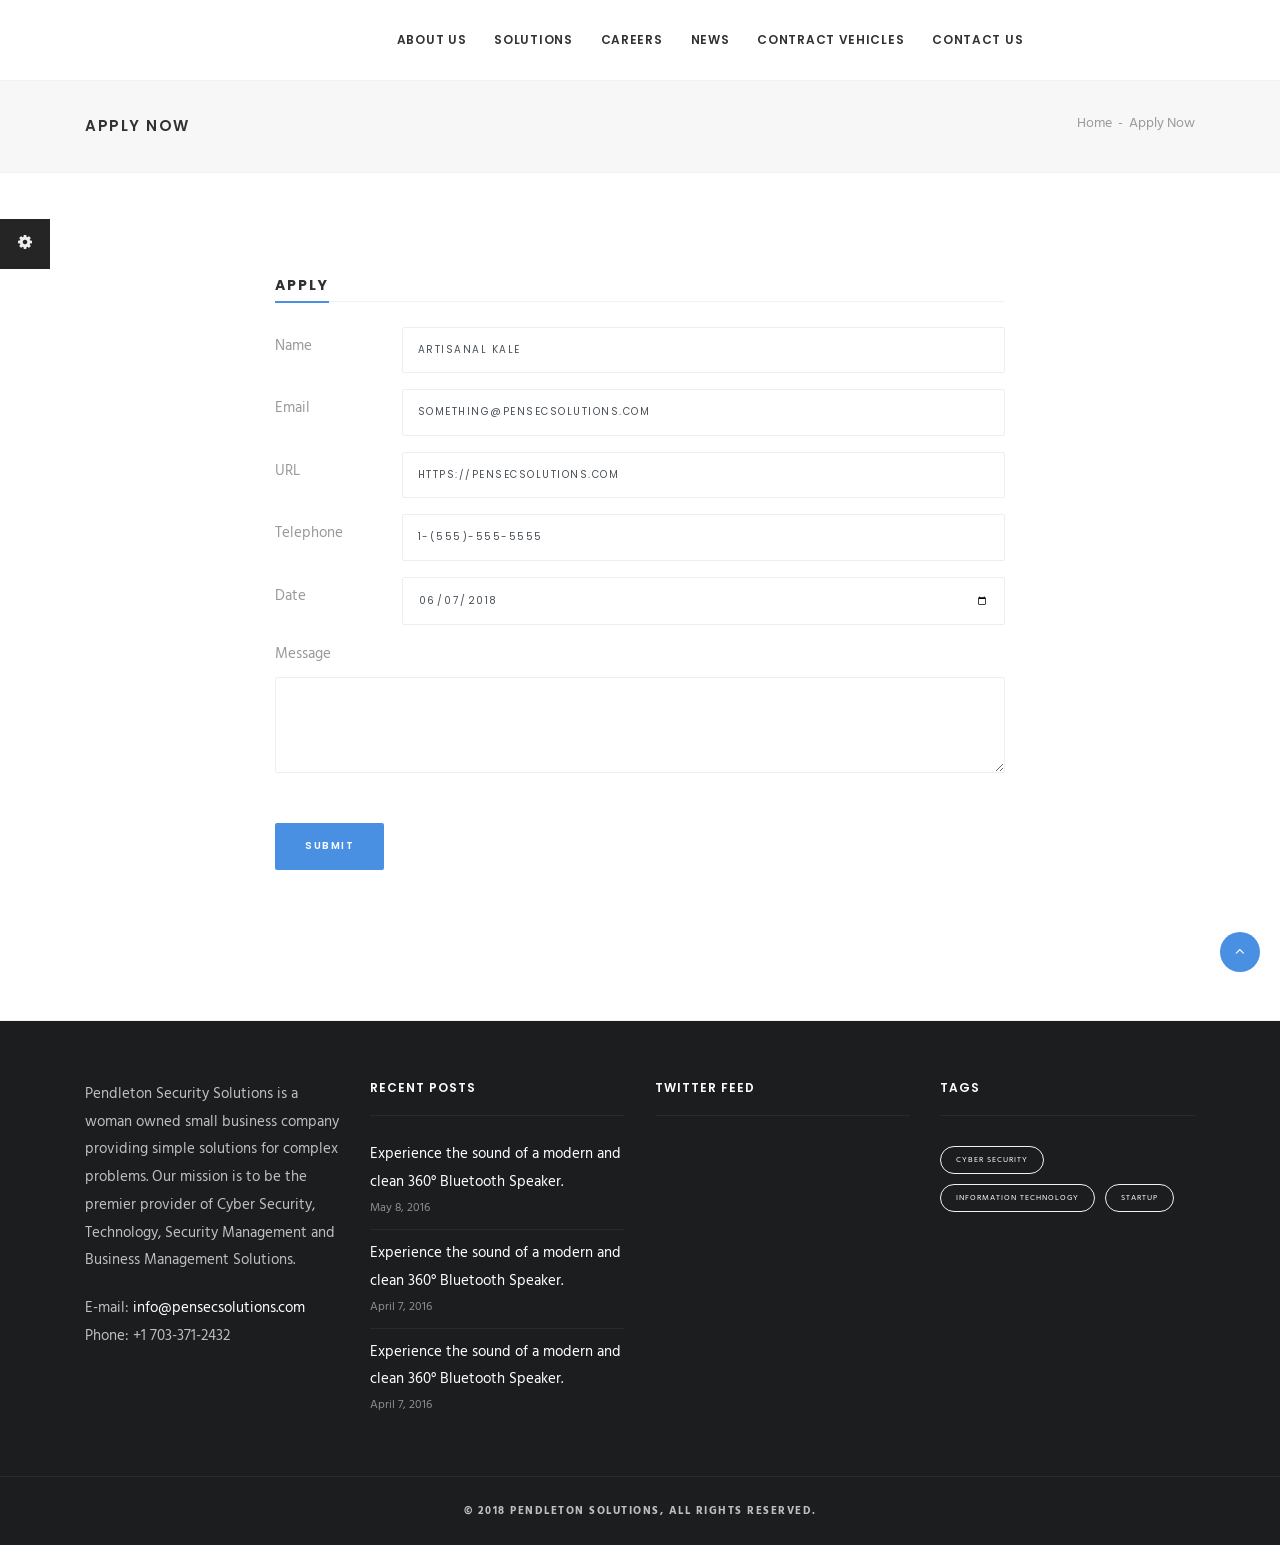
==== 00applyForm.html @ 0ddd44df "finale" ====
<!DOCTYPE html>
<html lang="en">
	<head>
		<meta charset="UTF-8">
		<meta name="viewport" content="width=device-width, initial-scale=1.0">
		<meta name="description" content="">
		<meta name="author" content="">
		<title>Application Form</title>
		<!-- Favicons-->
		<link rel="shortcut icon" href="assets/images/favicon.png">
		<link rel="apple-touch-icon" href="assets/images/apple-touch-icon.png">
		<link rel="apple-touch-icon" sizes="72x72" href="assets/images/apple-touch-icon-72x72.png">
		<link rel="apple-touch-icon" sizes="114x114" href="assets/images/apple-touch-icon-114x114.png">
		<!-- Web Fonts-->
		<link href="https://fonts.googleapis.com/css?family=Hind:400,700%7cLora:400i%7cPoppins:500,600,700" rel="stylesheet">
		<!-- Bootstrap core CSS-->
		<link href="assets/bootstrap/css/bootstrap.min.css" rel="stylesheet">
		<!-- Plugins and Icon Fonts-->
		<link href="assets/css/plugins.min.css" rel="stylesheet">
		<!-- Template core CSS-->
		<link href="assets/css/template.min.css" rel="stylesheet">
	</head>
	<body>

		<!-- Layout-->
		<div class="layout">

			<!-- Header-->
			<header class="header header-center undefined">
				<div class="container-fluid">
					<!-- Logos-->
					<div class="inner-header"><a class="inner-brand" href="00about.html"><img class="brand-dark" src="assets/images/main-logo.png" width="77px" alt=""><img class="brand-light" src="" width="77px" alt="">
							<!-- Or simple text-->
							<!-- Core--></a></div>
					<!-- Navigation-->
					<div class="inner-navigation collapse">
						<div class="inner-navigation-inline">
							<div class="inner-nav">
									<ul>
											<!-- About Us-->
											<li class="menu-item-has-children menu-item-has-mega-menu"><a href="00about.html">About Us</a>
				
											</li>
											<!-- About Us end-->
											<!-- Solutions-->
											<li class="menu-item-has-children"><a href="00solutions.html">Solutions</a>
												<ul class="sub-menu">
													<li ><a href="00cyberSecurity.html">Cyber Security</a>
													</li>
													<li ><a href="#">Security Management</a>
													</li>
													<li><a href="#">Information Technology</a>
													</li>
													<li><a href="#">Management Consulting</a>
													</li>
												</ul>
											</li>
											<!-- Solutions end-->
											<!-- Careers-->
											<li class="menu-item-has-children"><a href="00careers.html">Careers</a>
											</li>
											<!-- Careers end-->
											<!-- News-->
											<li class="menu-item-has-children"><a href="00news.html">News</a>
											</li>
											<!-- News end-->
											<!-- Contract Vehicles-->
											<li class="menu-item-has-children"><a href="00contractVehicles.html">Contract Vehicles</a>
											</li>
											<!-- Contract Vehicles end-->
											<!-- Contact Us-->
											<li><a href="00contact-1.html">Contact Us</a></li>
										</ul>
							</div>
						</div>
					</div>
					<!-- Mobile menu-->
					<div class="nav-toggle"><a href="#" data-toggle="collapse" data-target=".inner-navigation"><span class="icon-bar"></span><span class="icon-bar"></span><span class="icon-bar"></span></a></div>
				</div>
			</header>
			<!-- Header end-->

			<!-- Wrapper-->
			<div class="wrapper">

				<!-- Page Header-->
				<section class="module-page-title">
					<div class="container">
						<div class="row-page-title">
							<div class="page-title-captions">
								<h1 class="h5">Apply Now</h1>
							</div>
							<div class="page-title-secondary">
								<ol class="breadcrumb">
									<li class="breadcrumb-item"><a href="#">Home</a></li>
									<li class="breadcrumb-item active">Apply Now</li>
								</ol>
							</div>
						</div>
					</div>
				</section>
				<!-- Page Header end-->

				<!-- Forms-->
				<section class="module module-divider-bottom">
					<div class="container">
						<div class="row m-b-50">
							<div class="col-md-8 m-auto">
								<div class="special-heading">
									<h4>Apply</h4>
								</div>
								<div class="form-group row">
									<label class="col-2 col-form-label" for="example-text-input">Name</label>
									<div class="col-10">
										<input class="form-control" type="text" value="Artisanal kale">
									</div>
								</div>

								<div class="form-group row">
									<label class="col-2 col-form-label" for="example-email-input">Email</label>
									<div class="col-10">
										<input class="form-control" type="email" value="something@pensecsolutions.com">
									</div>
								</div>

								<div class="form-group row">
									<label class="col-2 col-form-label" for="example-url-input">URL</label>
									<div class="col-10">
										<input class="form-control" type="url" value="https://pensecsolutions.com">
									</div>
								</div>

								<div class="form-group row">
									<label class="col-2 col-form-label" for="example-tel-input">Telephone</label>
									<div class="col-10">
										<input class="form-control" type="tel" value="1-(555)-555-5555">
									</div>
								</div>

								<div class="form-group row">
									<label class="col-2 col-form-label" for="example-date-input">Date</label>
									<div class="col-10">
										<input class="form-control" type="date" value="2018-06-07">
									</div>
								</div

								<div class="form-group m-t-20">
									<label for="exampleTextarea">Message</label>
									<textarea class="form-control" id="exampleTextarea" rows="5"></textarea>
								</div>

							</div>
							<div class = "row m-b-50">
									<div class="col-md-8 m-auto">
								<button class="btn btn-round btn-brand" type="submit"  onclick="">Submit</button>
								</div>
							</div>
						</div>
					</div>
				</section>
				<!-- Forms end-->

				<!-- Footer-->
				<footer class="footer">
					<div class="container">
						<div class="row">
							<div class="col-md-6 col-lg-3">
								<!-- Text widget-->
								<aside class="widget widget_text">
									<div class="textwidget">
										<p>Pendleton Security Solutions is a woman owned small business company providing simple solutions for complex problems.  Our mission is to be the  premier provider of Cyber Security, Technology, Security Management and Business Management Solutions.</p>
										<p></p>E-mail: <a href="mailto:info@pensecsolutions.com">info@pensecsolutions.com</a> <br/>
										Phone: +1 703-371-2432 <br/>
									</div>
								</aside>
							</div>
							<div class="col-md-6 col-lg-3">
								<!-- Recent entries widget-->
								<aside class="widget widget_recent_entries">
									<div class="widget-title">
										<h5>Recent Posts</h5>
									</div>
									<ul>
										<li><a href="#">Experience the sound of a modern and clean 360° Bluetooth Speaker.</a> <span class="post-date">May 8, 2016</span></li>
										<li><a href="#">Experience the sound of a modern and clean 360° Bluetooth Speaker.</a> <span class="post-date">April 7, 2016</span></li>
										<li><a href="#">Experience the sound of a modern and clean 360° Bluetooth Speaker.</a> <span class="post-date">April 7, 2016</span></li>
									</ul>
								</aside>
							</div>
							<div class="col-md-6 col-lg-3">
								<!-- Twitter widget-->
								<aside class="widget twitter-feed-widget">
									<div class="widget-title">
										<h5>Twitter Feed</h5>
									</div>
									<div class="twitter-feed" data-twitter="345170787868762112" data-number="1"></div>
								</aside>
							</div>
							<div class="col-md-6 col-lg-3">
								<!-- Tags widget-->
								<aside class="widget widget_tag_cloud">
									<div class="widget-title">
										<h5>Tags</h5>
									</div>
									<div class="tagcloud"><a href="#">Cyber Security</a><a href="#">Information Technology</a><a href="#">Startup</a></div>
								</aside>
							</div>
						</div>
					</div>
					<div class="footer-copyright">
						<div class="container">
							<div class="row">
								<div class="col-md-12">
									<div class="text-center"><span class="copyright">© 2018 Pendleton Solutions, All Rights Reserved. </a></span></div>
								</div>
							</div>
						</div>
					</div>
				</footer>
				<!-- Footer end-->

				<a class="scroll-top" href="#top"><i class="fa fa-angle-up"></i></a>
			</div>
			<!-- Wrapper end-->

		</div>
		<!-- Layout end-->

		<!-- Off canvas-->
		<div class="off-canvas-sidebar">
			<div class="off-canvas-sidebar-wrapper">
				<div class="off-canvas-header"><a class="close-offcanvas" href="#"><span class="arrows arrows-arrows-remove"></span></a></div>
				<div class="off-canvas-content">
					<!-- Text widget-->
					<aside class="widget widget_text">
						<div class="textwidget">
							<p class="text-center"><img src="assets/images/logo-light.png" width="100" alt=""></p>
						</div>
					</aside>
					<!-- Text widget-->
					<aside class="widget widget_text">
						<div class="textwidget">
							<p class="text-center"><img src="assets/images/offcanvas.jpg" alt=""></p>
						</div>
					</aside>
					<!-- Navmenu widget-->
					<aside class="widget widget_nav_menu">
						<ul class="menu">
							<li class="menu-item menu-item-has-children"><a href="#">Home</a></li>
							<li class="menu-item"><a href="#">About Us</a></li>
							<li class="menu-item"><a href="#">Services</a></li>
							<li class="menu-item"><a href="#">Portfolio</a></li>
							<li class="menu-item"><a href="#">Blog</a></li>
							<li class="menu-item"><a href="#">Shortcodes</a></li>
						</ul>
					</aside>
					<ul class="social-icons">
						<li><a href="#"><i class="fa fa-facebook"></i></a></li>
						<li><a href="#"><i class="fa fa-twitter"></i></a></li>
						<li><a href="#"><i class="fa fa-google-plus"></i></a></li>
						<li><a href="#"><i class="fa fa-linkedin"></i></a></li>
						<li><a href="#"><i class="fa fa-vk"></i></a></li>
					</ul>
				</div>
			</div>
		</div>
		<!-- Off canvas end-->

		<!-- Scripts-->
		<script src="https://code.jquery.com/jquery-2.2.4.min.js"></script>
		<script src="https://cdnjs.cloudflare.com/ajax/libs/popper.js/1.11.0/umd/popper.min.js"></script>
		<script src="assets/bootstrap/js/bootstrap.min.js"></script>
		<script src="https://cdnjs.cloudflare.com/ajax/libs/Chart.js/2.6.0/Chart.min.js"></script>
		<script src="http://maps.googleapis.com/maps/api/js?key=AIzaSyA0rANX07hh6ASNKdBr4mZH0KZSqbHYc3Q"></script>
		<script src="assets/js/plugins.min.js"></script>
		<script src="assets/js/charts.js"></script>
		<script src="assets/js/custom.min.js"></script>

		<!-- Color Switcher (Remove these lines)-->
		<script src="assets/js/style-switcher.min.js"></script>
	</body>
</html>
---- assets/css/template.min.css ----
@charset "UTF-8";/*! -----------------------------------------------------------------
[Master Stylesheet]

Project:     Core
Version:     1.3.3

------------------------------------------------------------------
[General Styles]
*/.client,.scroll-top,.team-item{text-align:center}.extra-nav,.header .inner-brand,.inner-nav .mega-menu{white-space:nowrap}.btn.active.focus,.btn.active:focus,.btn.focus,.btn:active.focus,.btn:active:focus,.btn:focus,.search-button.active.focus,.search-button.active:focus,.search-button.focus,.search-button:active.focus,.search-button:active:focus,.search-button:focus{outline:0}.gallery:after,.widget_recent_works>ul:after{clear:both}.arrow-list,.filters,.inner-nav .sub-menu,.post-meta,.product-gallery,.social-icons,.social-list,.widget ol,.widget ul,ol,ul{list-style:none}*{-webkit-font-smoothing:antialiased}html{font-size:100%}body{background-color:#fff;font-family:Hind,Arial,serif;line-height:1.85;font-weight:400;font-size:15px;color:#999;-ms-overflow-style:scrollbar;overflow-x:hidden}img{max-width:100%;height:auto}iframe{border:0}.disable-hover{pointer-events:none}::-moz-selection{background:#4a90e2;color:#fff!important}::-webkit-selection{background:#4a90e2;color:#fff!important}::selection{background:#4a90e2;color:#fff!important}.wrapper{position:relative}body .layout,html .layout{height:100%;min-height:100%;width:100%}.layout{opacity:0}.layout.fade-in{opacity:1}.scroll-top{background:#4a90e2;border-radius:20px;position:fixed;bottom:14px;right:20px;height:40px;width:40px;z-index:9;line-height:40px;font-size:15px;color:#fff;-webkit-transition:.5s all ease;transition:.5s all ease;-webkit-transform:translateY(86px);transform:translateY(86px)}.modal-video-container,.modal-video-container img{box-shadow:0 8px 24px rgba(0,0,0,.2);border-radius:5px}.scroll-top:focus,.scroll-top:hover{color:#fff}.scroll-top.scroll-top-visible{-webkit-transform:translateY(0);transform:translateY(0)}#particles-js,#particles-snow-js{position:absolute;width:100%;height:100%;z-index:1}@media (max-width:767px){.scroll-top{display:none}}.modal-video-container{position:relative;overflow:hidden}.modal-video-container img{-webkit-transition:all .3s ease;transition:all .3s ease}.modal-video-container .play-button{width:80px;height:80px;border:2px solid #fff;text-align:center;margin:-40px auto 0 -40px;position:absolute;top:50%;left:50%;z-index:4;border-radius:50%;cursor:pointer;-webkit-transition:all .3s ease;transition:all .3s ease}.modal-video-container .play-button:after{position:absolute;top:50%;margin-top:-8px;left:50%;margin-left:-5px;content:'';width:0;height:0;border-style:solid;border-width:7px 0 7px 14px;border-color:transparent transparent transparent #fff}.progress,.progress-bar{height:5px;box-shadow:none}.modal-video-container .play-button:hover{-webkit-transform:scale(.95);transform:scale(.95)}.modal-video-container:hover img{-webkit-transform:scale(1.05);transform:scale(1.05)}a{color:#4a90e2;-webkit-transition:all .3s ease-in-out;transition:all .3s ease-in-out}a:focus,a:hover{outline:0;text-decoration:none;color:#2275d7}h1>a,h2>a,h3>a,h4>a,h5>a,h6>a{color:#313131}h1>a:focus,h1>a:hover,h2>a:focus,h2>a:hover,h3>a:focus,h3>a:hover,h4>a:focus,h4>a:hover,h5>a:focus,h5>a:hover,h6>a:focus,h6>a:hover{color:#4a90e2}blockquote,h1,h2,h3,h4,h5,h6,ol,p,pre,ul{margin:0 0 20px}.h5,.h6,h5,h6{margin:0 0 10px}.h1,.h2,.h3,.h4,.h5,.h6,h1,h2,h3,h4,h5,h6{font-family:Poppins,Arial,serif;line-height:1.2;font-weight:700;color:#313131}.font-serif,blockquote{font-family:Lora,"Libre Baskerville",serif}.lead,blockquote,pre{line-height:1.8}.h1,h1{font-size:40px}.h2,h2{font-size:32px}.h3,h3{font-size:24px}.h4,.h5,h4,h5{font-size:14px}.h5,h5{font-weight:600}.h6,h6{font-weight:500;font-size:12px}.font-serif{font-style:italic}.rotate{text-shadow:none!important}ol,ul{padding-left:0}ol>li,ul>li{margin:0 0 5px}em{font-style:normal;opacity:.7}hr{border-color:rgba(238,238,238,.9);margin-top:40px;margin-bottom:40px}blockquote{border:0;border-left:2px solid #eaeaea;font-style:italic;font-size:15px;-webkit-transition:all .3s ease-in-out;transition:all .3s ease-in-out;padding:10px 20px;margin:20px 0}blockquote p:last-child{margin-bottom:0}blockquote:hover{border-color:#4a90e2}.lead{font-weight:400;font-size:20px}pre{border:0;background:#f5f5f5;border-radius:2px;padding:20px 30px;margin:40px 0;font-family:"Courier New",monospace}.form-control,.input-group-addon{border-color:#eee}.arrow-list{padding:0}.arrow-list>li{margin:0 0 5px}.arrow-list>li:before{font:normal normal normal 14px/1 FontAwesome;speak:none;font-style:normal;font-weight:400;font-variant:normal;text-transform:none;-webkit-font-smoothing:antialiased;content:"\f105";font-size:12px;display:inline-block;margin-right:18px;position:relative;top:0}.btn,.form-control{font-family:Poppins,Arial,serif}.alert-brand{background:#76abe9;color:#fff}.alert-brand a{color:#fff}.pb-number-box,.progress-title{color:#313131;letter-spacing:1px;font-size:12px;font-weight:700;text-transform:uppercase}.progress-item{margin:0 0 25px}.progress-title{line-height:1.2;margin:0 0 10px}.progress{background-color:#eaeaea;margin:0 0 10px;overflow:visible}.btn.btn-brand,.progress-bar.progress-bar-brand{background-color:#4a90e2}.progress-bar{position:relative;border-radius:3px}.pb-number-box{position:absolute;padding:4px 0;display:block;top:-30px;right:0;opacity:0;line-height:12px}.btn,.btn-lg,.form-control{letter-spacing:.09375rem}.progress-item.progress-bold .progress,.progress-item.progress-bold .progress-bar{border-radius:1px;height:16px}.form-control{box-shadow:none;border-radius:2px;border-width:1px;text-transform:uppercase;font-size:.625rem;padding:1rem .9375rem}.form-control:focus{border-color:#eee;box-shadow:none}.form-control.form-circle{border-radius:30px}.form-control-lg{font-size:.6875rem;padding:1.0625rem .9375rem}.form-control-sm{padding:.8125rem .9375rem}select.form-control:not([size]):not([multiple]){height:calc(3rem + 2px)}select.form-control-lg:not([size]):not([multiple]){height:3.5rem}select.form-control-sm:not([size]):not([multiple]){height:2.8125rem}.btn{border-width:2px;border-radius:0;text-transform:uppercase;font-weight:600;font-size:.625rem;padding:.9375rem 1.75rem;-webkit-transition:all .3s ease-out;transition:all .3s ease-out}.btn.btn-circle{border-radius:30px}.btn.btn-round{border-radius:2px}.btn.btn-shadow{box-shadow:0 1px 30px rgba(0,0,0,.1)}.btn-lg{padding:.9375rem 2rem;font-size:.75rem}.btn-sm,.btn-xs{font-size:.625rem}.btn-sm{padding:.75rem 1.5rem}.btn-xs{padding:.625rem 1.25rem}.btn.btn-brand{border-color:#4a90e2;color:#fff}.btn.btn-brand:focus,.btn.btn-brand:hover{background-color:#277adc;border-color:#277adc;color:#fff}.btn.btn-brand.btn-outline{background:0 0;border-color:#4a90e2;color:#4a90e2}.btn.btn-brand.btn-outline:focus,.btn.btn-brand.btn-outline:hover{background:#4a90e2;color:#fff}.btn.btn-gray{background-color:#ddd;border-color:#ddd;color:#444}.btn.btn-gray:focus,.btn.btn-gray:hover{background-color:#c9c9c9;border-color:#c9c9c9;color:#444}.btn.btn-gray.btn-outline{background:0 0;border-color:#ddd;color:#ddd}.btn.btn-gray.btn-outline:focus,.btn.btn-gray.btn-outline:hover{background:#ddd;color:#444}.btn.btn-dark{background-color:#111;border-color:#111;color:#fff}.btn.btn-dark:focus,.btn.btn-dark:hover{background-color:#252525;border-color:#252525;color:#fff}.btn.btn-dark.btn-outline{background:0 0;border-color:#111;color:#111}.btn.btn-dark.btn-outline:focus,.btn.btn-dark.btn-outline:hover{background:#111;color:#fff}.btn.btn-white{background-color:#fff;border-color:#fff;color:#444}.btn.btn-white:focus,.btn.btn-white:hover{background-color:#4a90e2;border-color:#4a90e2;color:#fff}.btn.btn-white.btn-outline{background:0 0;border-color:#fff;color:#fff}.btn.btn-white.btn-outline:focus,.btn.btn-white.btn-outline:hover{background:#fff;color:#444}.breadcrumb{background-color:transparent;font-size:14px;padding:0;margin:0}.breadcrumb-item>a{color:#999}.breadcrumb-item>a:focus,.breadcrumb-item>a:hover{color:#4a90e2}.breadcrumb-item+.breadcrumb-item::before{padding:0 6px;content:"-"}.breadcrumb-item+.breadcrumb-item::before,.breadcrumb>.active{color:#999}.client{padding:20px;opacity:.5;-webkit-transition:all .4s ease-in-out;transition:all .4s ease-in-out}.client:hover,.team-item:hover .team-content,.team-item:hover .team-content-social{opacity:1}.clients-row>[class*=col-]{border-right:1px solid #f2f2f2;line-height:100px}.clients-row>[class*=col-]:last-child{border:0}.clients-row+.clients-row{border-top:1px solid #f2f2f2}@media (max-width:767px){.clients-row{border:1px solid #f2f2f2;border-bottom:0}.clients-row>[class*=col-],.clients-row>[class*=col-]:last-child{border:0;border-bottom:1px solid #f2f2f2}.clients-row+.clients-row{border-top:0}}.icon-box-left,.icon-box-left .icon-box-icon,.icon-box-left .icon-box-title{text-align:left}.team-item:hover .team-image:after{background:rgba(49,49,49,.95)}.team-item:hover .team-content{-webkit-transform:translate(0,-50%);transform:translate(0,-50%)}.team-image{position:relative;overflow:hidden}.team-content,.team-content-social,.team-image:after{position:absolute;width:100%}.team-image>img{width:100%}.team-image:after{background:0 0;display:block;content:" ";height:100%;top:0;left:0;z-index:1;-webkit-transition:all .3s ease-in-out 0s;transition:all .3s ease-in-out 0s}.team-content,.team-content-social{-webkit-transition:.3s ease-in;transition:.3s ease-in;opacity:0;z-index:2}.team-content{padding:20px 0 0;top:50%;-webkit-transform:translate(10px,-50%);transform:translate(10px,-50%)}.team-content h5,.team-content p{color:#fff}.team-content h5{text-transform:uppercase;letter-spacing:2px;font-size:12px;margin:0 0 4px}.team-content p{font-size:14px;opacity:.8;margin:0}.team-content-social{bottom:0;font-size:18px}.team-content-social ul>li{display:inline-block;margin-right:26px}.team-content-social ul>li:last-child{margin-right:0}.team-content-social ul>li>a{color:#fff;opacity:.5}.team-content-social ul>li>a:hover{opacity:1}.icon-box{padding:35px 0}.icon-box:hover .icon-box-icon{-webkit-transform:scale(1.05);transform:scale(1.05)}.icon-box-icon{font-size:38px;font-size:56px;color:#4a90e2;margin:0 0 10px;-webkit-transition:all .4s linear;transition:all .4s linear}.icon-box-title h6{font-size:15px;margin:0 0 15px}.icon-box-content>:last-child{margin-bottom:0}.icon-box-link{text-transform:uppercase;letter-spacing:1px;font-weight:700;font-size:11px;margin-top:15px}.icon-box-left{position:relative;padding-left:60px}.icon-box-left .icon-box-icon{position:absolute;height:38px;width:38px;left:0;line-height:38px;font-size:32px;color:#4a90e2;-webkit-transition:all .4s linear;transition:all .4s linear}.text-box{padding:5px 0}.text-box .text-box-link{font-size:11px}.counter{text-align:center;padding:20px 0}.counter .counter-number{font-size:54px;line-height:1;margin:0 0 15px;color:#4a90e2}.counter .counter-title{font-weight:500;font-size:15px;color:#999}.support-box{background:#fff;border:1px solid rgba(225,225,225,.6);border-radius:4px;margin:15px 0;-webkit-transition:.2s linear;transition:.2s linear;position:relative;padding:50px 40px}.support-box:hover{box-shadow:0 8px 24px rgba(0,0,0,.05)}.support-box-icon{font-size:46px;margin:0;color:#6b74e6}.support-box-title h6{font-size:15px;margin:0 0 15px}.accordion .card-header,.nav-tabs .nav-link{letter-spacing:1px;font-size:12px;text-transform:uppercase;font-weight:700}.card-body :last-child,.support-box-content>:last-child,.tab-pane :last-child{margin-bottom:0}.accordion .card-header a>i,.accordion .card-header a>span,.nav-tabs .nav-link>i,.nav-tabs .nav-link>span{margin-right:5px}.support-box .support-box-link>a{position:absolute;top:0;left:0;height:100%;width:100%;z-index:1}.label{border-radius:0}.label-brand{background:#4a90e2;color:#fff}.nav-tabs{border-bottom:1px solid #eaeaea}.nav-tabs .nav-link{background-color:#f7f7f7;border:1px solid #eaeaea;border-right:0;border-radius:0;padding:10px 18px;color:#999}.nav-tabs .nav-link:focus,.nav-tabs .nav-link:hover{border-color:#eaeaea;background-color:#fff}.nav-tabs .nav-item.show .nav-link,.nav-tabs .nav-link.active{border-color:#eaeaea;border-bottom:1px solid transparent}.nav-tabs .nav-item:first-child .nav-link{border-top-left-radius:.25rem}.nav-tabs .nav-item:last-child .nav-link{border-top-right-radius:.25rem;border-right:1px solid #eaeaea}.tab-content{border:1px solid #eaeaea;background-color:#fff;border-top:0;padding:20px 18px;color:#999}.accordion .card{border-color:#eaeaea;border-radius:0;border-bottom:0}.accordion .card:last-child{border-bottom-left-radius:.25em;border-bottom-right-radius:.25em}.accordion .card:first-child{border-top-left-radius:.25em;border-top-right-radius:.25em}.accordion .card .card-body{border-bottom:1px solid #eaeaea;color:#999}.accordion .card-header{background-color:#f7f7f7;border-color:#eaeaea;padding:12px 18px}.accordion .card-header a{position:relative;display:block;color:#999}.accordion .card-header a:focus,.accordion .card-header a:hover{color:#111}.accordion .card-header a:after{position:absolute;content:"\f107";top:50%;right:0;margin-top:-7px;font-family:FontAwesome;font-size:14px;line-height:1}.page-link,.pagination>li>a>.arrows:before,.pagination>li>span>.arrows:before{line-height:40px}.pagination{display:block;text-align:center;margin:0}.pagination>li{display:inline-block}.pagination>li>a>.arrows,.pagination>li>span>.arrows{font-size:35px}.pagination .prev{text-align:left;float:left}.pagination .next{text-align:right;float:right}.pagination .next a:hover,.pagination .prev a:hover{background-color:transparent}.page-item:first-child .page-link,.page-item:last-child .page-link,.page-link{border-radius:50%}.page-item.active .page-link,.page-link:focus,.page-link:hover{background-color:#fff;border-color:transparent;color:#4a90e2}.page-link{background:0 0;border:0;height:40px;width:40px;text-align:center;padding:0;font-size:12px;color:#313131;margin:0}.pricing-body,.pricing-features li,.pricing-header,.pricing-price{border-bottom:1px solid #f2f2f2}.maps-container{height:600px}.maps-container.map-widget{height:400px}.map{height:100%!important;width:100%}.map:before{display:none}.pie-chart{position:relative;padding:40px 0}.pie-chart .chart{position:relative;display:block;height:180px;width:180px;margin:0 auto 30px;text-align:center}.pie-chart .chart>canvas{position:absolute;left:0;top:0;height:100%!important;width:100%!important}.image-slider,.pricing-header{position:relative}.pie-chart .chart-text{vertical-align:middle;line-height:180px}.pie-chart .chart-text h5{display:inline-block;font-size:18px;font-size:14px;margin:0}.pie-chart .chart-text .fa,.pie-chart .chart-text [class*=ti-]{line-height:180px}.pie-chart .chart-title{text-align:center;margin:0 0 15px}.pie-chart .chart-title h5{text-transform:uppercase;letter-spacing:2px;font-size:12px}.pie-chart .chart-title>:last-child{margin-bottom:0}.pricing-wrapper{background:#fff;border:1px solid #f2f2f2;text-align:center;margin:0 0 30px}.pricing-wrapper.pricing-popular{margin-top:-20px}.pricing-header{padding:30px 20px}.pricing-header h4{text-transform:uppercase;letter-spacing:1.5px;margin:0}.pricing-popular .pricing-header{padding:40px 20px}.pricing-price{padding:30px 40px}.pricing-price h5{font-size:60px;margin:0 0 0 -10px}.pricing-price h5>span{display:inline-block;vertical-align:top;font-size:18px;padding-top:8px;padding-right:2px}.pricing-price hr{margin-top:20px;margin-bottom:0}.pricing-body{padding:0}.pricing-features{padding:0;margin:0}.pricing-features li{color:#999;padding:8px 0;margin:0}.pricing-features li:last-child{border:0}.pricing-footer{padding:20px}.pricing-popular .pricing-footer{padding:30px 20px}.pricing-wrapper .pricing-header h4,.pricing-wrapper .pricing-price h5{color:#313131}@media (max-width:767px){.pricing-wrapper.pricing-popular{margin-top:0}}.owl-carousel .owl-pagination{text-align:center}.owl-carousel .owl-pagination .owl-page{position:relative;background:rgba(255,255,255,.7);display:inline-block;overflow:hidden;height:6px;width:6px;margin:6px 4px;text-indent:-200%;z-index:1000;border-radius:6px;box-shadow:0 0 1px rgba(17,17,17,.4);-webkit-transition:all .3s cubic-bezier(0,0,.58,1);transition:all .3s cubic-bezier(0,0,.58,1)}.owl-carousel .owl-pagination .owl-page.active{-webkit-transform:scale(1.3);transform:scale(1.3)}.image-slider img{width:100%}.image-slider.owl-carousel .owl-next,.image-slider.owl-carousel .owl-prev{background:0 0;position:absolute;height:70px;width:70px;top:50%;margin-top:-35px;text-align:center;line-height:70px;font-size:36px;display:block;color:#fff}.module-slides .slides-container,.tms-slides blockquote p:after,.tms-slides blockquote p:before{display:none}.image-slider.owl-carousel .owl-next span:before,.image-slider.owl-carousel .owl-prev span:before{line-height:68px}.image-slider.owl-carousel .owl-prev{left:15px}.image-slider.owl-carousel .owl-next{right:15px}.image-slider .owl-pagination{margin-top:-28px}.tms-slides{text-align:center}.tms-slides .tms-icons{margin:0 0 20px}.tms-slides .tms-icons h2{line-height:1;font-size:32px}.tms-slides blockquote{border:0;line-height:1.8;font-size:20px;padding:20px 0;margin:0}.tms-slides .tms-author{text-transform:uppercase;letter-spacing:1px;font-weight:700;font-size:11px;opacity:.8}.tms-slides .owl-pagination{margin-top:20px}.module-slides{position:relative}.module-slides .scrollable{position:relative;top:0;left:0;overflow-y:auto;-webkit-overflow-scrolling:touch;height:100%}.module-slides .scrollable:after{content:"";display:table;clear:both}.slides-navigation{margin:-35px auto 0;position:absolute;z-index:3;top:50%;width:100%}.slides-navigation a{position:absolute;height:70px;width:70px;top:50%;margin-top:-35px;text-align:center;font-size:36px;display:block;color:#fff;-webkit-transition:all .3s cubic-bezier(.3,.1,.58,1);transition:all .3s cubic-bezier(.3,.1,.58,1)}.slides-navigation a span:before{line-height:68px}.slides-navigation a.prev{left:40px}.slides-navigation a.next{right:40px}.module-slides.dark-nav .slides-navigation a,.module-slides.dark-nav:hover a.next:focus,.module-slides.dark-nav:hover a.next:hover,.module-slides.dark-nav:hover a.prev:focus,.module-slides.dark-nav:hover a.prev:hover{color:#313131}.module-slides:hover a.next:focus,.module-slides:hover a.next:hover,.module-slides:hover a.prev:focus,.module-slides:hover a.prev:hover{color:#fff}.module-slides:hover a.prev:hover{-webkit-transform:translateX(-5px) scale(.97);transform:translateX(-5px) scale(.97)}.module-slides:hover a.next:hover{-webkit-transform:translateX(5px) scale(.97);transform:translateX(5px) scale(.97)}.slides-pagination{position:absolute;z-index:3;bottom:10px;text-align:center;width:100%}.slides-pagination a{position:relative;background:rgba(255,255,255,.7);display:inline-block;overflow:hidden;height:6px;width:6px;margin:6px 7px;text-indent:-200%;z-index:1000;border-radius:6px;box-shadow:0 0 0 2px rgba(0,0,0,.1);-webkit-transition:all .3s cubic-bezier(0,0,.58,1);transition:all .3s cubic-bezier(0,0,.58,1)}.slides-pagination a.current{-webkit-transform:scale(1.3);transform:scale(1.3)}@media (max-width:992px){.slides-navigation a.prev{left:20px}.slides-navigation a.next{right:20px}}@media (max-width:767px){.slides-navigation a.next,.slides-navigation a.prev{display:none}}.flexslider{border:0;margin:0}.flexslider .slides{height:100%!important;-webkit-transition-delay:1s;transition-delay:1s;overflow:hidden}.flexslider .slides li{height:100%!important;width:100%;padding:0;margin:0}.flex-direction-nav a{text-shadow:none;line-height:60px;color:#fff;width:30px;height:60px;margin:-30px 0 0;opacity:.8}.flex-direction-nav a:hover{opacity:1}.flex-direction-nav a:before{font-family:linea-arrows-10!important;font-style:normal!important;font-weight:400!important;font-variant:normal!important;text-transform:none!important;speak:none;-webkit-font-smoothing:antialiased;-moz-osx-font-smoothing:grayscale;text-shadow:none;color:#fff}.demo-preview h4,.feature-link,.inner-nav .sub-menu li a,.module-page-title .h5,.module-title h2,.special-heading,.testimonials-card-author h4{text-transform:uppercase}.flex-direction-nav a.flex-next:before{content:"\e04b"}.flex-direction-nav a.flex-prev:before{content:"\e03f"}.flex-direction-nav .flex-prev{left:45px}.flex-direction-nav .flex-next{right:45px}.dark-nav .flex-direction-nav a:before{color:#313131}.slide-background{background-position:center;position:absolute;left:0;top:0;right:0;bottom:0;background-size:cover;z-index:-1}.page-loader,body:after{position:fixed;right:0;z-index:9998;left:0;bottom:0}.kenburns .slides li:nth-of-type(odd) .slide-background{animation:kenBurnsEast 25s linear infinite alternate;-webkit-animation:kenBurnsEast 25s linear infinite alternate}.kenburns .slides li:nth-of-type(even) .slide-background{animation:kenBurnsWest 25s linear infinite alternate;-webkit-animation:kenBurnsWest 25s linear infinite alternate}@keyframes kenBurnsEast{from{transform:scale(1) translateX(0);-webkit-transform:scale(1) translateX(0)}to{transform:scale(1.2) translateX(100px);-webkit-transform:scale(1.2) translateX(100px)}}@-webkit-keyframes kenBurnsEast{from{transform:scale(1) translateX(0);-webkit-transform:scale(1) translateX(0)}to{transform:scale(1.2) translateX(100px);-webkit-transform:scale(1.2) translateX(100px)}}@keyframes kenBurnsWest{from{transform:scale(1) translateX(0);-webkit-transform:scale(1) translateX(0)}to{transform:scale(1.2) translateX(-100px);-webkit-transform:scale(1.2) translateX(-100px)}}@-webkit-keyframes kenBurnsWest{from{transform:scale(1) translateX(0);-webkit-transform:scale(1) translateX(0)}to{transform:scale(1.2) translateX(-100px);-webkit-transform:scale(1.2) translateX(-100px)}}@media all and (max-width:767px){.flex-direction-nav{display:none}.kenburns .slides li .slide-background{-webkit-animation:none!important;animation:none!important}}.social-list{padding:0;margin:0}.social-list>li{display:inline-block;margin:5px 5px 5px 0}.social-list>li>a{display:block;background:#f7f7f7;height:36px;width:36px;text-align:center;line-height:36px;font-size:14px;color:#313131}.social-list>li>a:focus,.social-list>li>a:hover{opacity:.6}.social-icons{padding:0;margin:0}.social-icons>li{display:inline-block;margin:5px 15px 5px 0}.social-icons>li>a{font-size:14px;color:#333}.social-icons>li>a:focus,.social-icons>li>a:hover{color:#4a90e2}.off-canvas-sidebar .h1,.off-canvas-sidebar .h2,.off-canvas-sidebar .h3,.off-canvas-sidebar .h4,.off-canvas-sidebar .h5,.off-canvas-sidebar .h6,.off-canvas-sidebar .widget a,.off-canvas-sidebar a,.off-canvas-sidebar h1,.off-canvas-sidebar h2,.off-canvas-sidebar h3,.off-canvas-sidebar h4,.off-canvas-sidebar h5,.off-canvas-sidebar h6{color:#fff}/*!------------------------------------------------------------------
[Preloader]
*/.pace .pace-progress{background:#4a90e2}.page-loader{background:#fff;top:0}body:after{background:rgba(0,0,0,.7);height:1px;width:1px;top:-1px;content:" ";visibility:hidden;opacity:0;-webkit-transition:opacity .2s cubic-bezier(.785,.135,.15,.86);transition:opacity .2s cubic-bezier(.785,.135,.15,.86);cursor:pointer;cursor:url(../images/close.png),pointer}body.off-canvas-sidebar-open:after{visibility:visible;height:100%;width:100%;opacity:1;top:0}.layout{position:relative;-webkit-transition:left .2s cubic-bezier(.645,.045,.355,1),1.7s opacity ease;transition:left .2s cubic-bezier(.645,.045,.355,1),1.7s opacity ease;left:0}body.off-canvas-sidebar-open .layout{left:-270px}.off-canvas-sidebar-open .off-canvas-sidebar{-webkit-transform:translateX(-425px);transform:translateX(-425px)}.off-canvas-sidebar{background:#1b1d1f;position:fixed;right:-425px;top:0;height:100%;width:425px;z-index:999999;-webkit-transition:-webkit-transform .2s cubic-bezier(.645,.045,.355,1);transition:-webkit-transform .2s cubic-bezier(.645,.045,.355,1);transition:transform .2s cubic-bezier(.645,.045,.355,1);transition:transform .2s cubic-bezier(.645,.045,.355,1),-webkit-transform .2s cubic-bezier(.645,.045,.355,1)}.off-canvas-sidebar-wrapper{width:auto;height:100%;overflow-x:hidden;overflow-y:scroll}.off-canvas-content,.off-canvas-header{padding-right:30px;padding-left:30px}.off-canvas-content{padding-bottom:30px}.off-canvas-header{padding-top:30px;padding-bottom:20px;text-align:right}.header.header-center .inner-nav,.off-canvas-sidebar .social-icons,.panel-toggle{text-align:center}.close-offcanvas{font-size:24px}.off-canvas-sidebar .widget a:focus,.off-canvas-sidebar .widget a:hover,.off-canvas-sidebar a:focus,.off-canvas-sidebar a:hover{color:#fff;opacity:.7}.off-canvas-sidebar .social-icons>li{margin:5px 10px 0}.off-canvas-sidebar .social-icons a{color:#999}.off-canvas-sidebar .social-icons a:focus,.off-canvas-sidebar .social-icons a:hover{color:#fff}.modal{z-index:99999}.modal-dialog{margin:100px auto}.modal-content{border:0;border-radius:3px}@media (min-width:768px){.modal-sm{width:340px}}.special-heading{border-bottom:1px solid #f2f2f2;margin-bottom:25px}.special-heading h1,.special-heading h2,.special-heading h3,.special-heading h4,.special-heading h5,.special-heading h6{border-bottom:2px solid #4a90e2;display:inline-block;padding:0 0 7px;margin:0 0 -2px}.special-heading h1,.special-heading h2,.special-heading h3,.special-heading h4{letter-spacing:2px}.feature-link,.special-heading h5,.special-heading h6{letter-spacing:1px}.special-heading h1{font-size:20px}.special-heading h2{font-size:18px}.special-heading h3{font-size:16px}.special-heading h4,.special-heading h5{font-size:14px}.special-heading h6{font-size:12px}.tms-carousel{margin:0 -15px}.tms-carousel .owl-pagination{margin-top:20px}.testimonials-card{background:#fff;border:1px solid #f2f2f2;text-align:center;position:relative;margin:60px 15px 20px;padding:0 40px 40px;color:#999;-webkit-transition:all .4s ease;transition:all .4s ease}.testimonials-card:hover{-webkit-transform:translateY(-10px);transform:translateY(-10px);box-shadow:0 10px 20px 0 rgba(0,0,0,.1)}.testimonials-card-photo{position:absolute;left:50%;height:90px;width:90px;-webkit-transform:translate3d(-50%,-50%,0);transform:translate3d(-50%,-50%,0)}.testimonials-card-photo img{border-radius:50%;width:100%}.testimonials-card-content{padding:80px 0 10px}.testimonials-card-author{font-size:14px}.testimonials-card-author h4{letter-spacing:1px;font-size:12px;margin:0 0 5px}.testimonials-card-author :last-child{margin-bottom:0}.testimonials-card .testimonials-card-author h4{color:#313131}.icon-list li{display:table;margin:0 0 8px}.icon-list i,.icon-list span{display:table-cell;vertical-align:middle}.icon-list i:before,.icon-list span:before,.st-sw-layout{display:block}.icon-list .fa,.icon-list .icon{font-size:19px;width:1%;color:#4a90e2;padding-right:15px}.feature{margin:15px 0}.feature .feature-thumb img{width:100%}.feature .feature-content{padding:30px 0}.feature .feature-content h6{font-size:15px;margin:0 0 15px}.feature .feature-content p:last-child{margin-bottom:0}.feature-link{font-weight:700;font-size:11px}.timeline>ul{padding:0;margin:0}.timeline>ul>li{list-style-type:none;position:relative;width:2px;margin:0 auto;padding-top:50px;background:#f2f2f2}.timeline>ul>li:first-child{padding-top:100px}.timeline>ul>li:last-child{padding-bottom:100px}.timeline>ul>li::after{content:'';position:absolute;left:50%;top:50px;-webkit-transform:translateX(-50%);transform:translateX(-50%);width:10px;height:10px;border-radius:50%;background:inherit}.timeline>ul>li:first-child::after{top:100px}.timeline>ul>li>div{position:relative;bottom:0;width:400px}.timeline>ul>li .timeline-box{border-radius:3px;background:#fff;border:1px solid #f2f2f2;box-shadow:0 0 60px 0 rgba(0,0,0,.07)}.timeline>ul>li .timeline-box .timeline-thumb img{border-radius:3px 3px 0 0;width:100%}.timeline>ul>li .timeline-box .timeline-content{padding:30px}.timeline>ul>li .timeline-box .timeline-content h6{font-size:15px;margin:0 0 15px}.timeline>ul>li .timeline-box .timeline-content :last-child{margin-bottom:0}.timeline>ul>li:nth-child(odd)>div{left:45px}.timeline>ul>li:nth-child(even)>div{left:-439px}@media screen and (max-width:900px){.timeline>ul>li>div{width:250px}.timeline>ul>li:nth-child(even)>div{left:-289px}}@media screen and (max-width:600px){.timeline>ul>li{margin-left:0}.timeline>ul>li>div{width:calc(100vw - 112px)}.timeline>ul>li:nth-child(even)>div{left:45px}}.color-picker,.color-picker.color-picker-last{margin:0 0 20px}.custom-panel{position:fixed;width:230px;left:0;top:150px;color:#eee;z-index:999;background-color:#252525;-webkit-touch-callout:none;-webkit-user-select:none;-moz-user-select:none;-ms-user-select:none;user-select:none}.panel-toggle{background-color:#252525;position:absolute;height:50px;width:50px;line-height:50px;cursor:pointer}.panel-toggle i{font-size:1.1em}.panel-header,.panel-options{padding:20px}.panel-header{font-size:15px;border-bottom:1px #2d2d2d solid}.panel-options{padding:30px 20px}.panel-options p{font-size:13px;margin:0 0 20px}.st-sw-layout{padding:2px 0;font-weight:400}.color-picker{list-style-type:none;padding:0}.color-picker li{display:inline-block;margin-right:10px;margin-bottom:5px}.color-picker li:nth-child(5n){margin-right:0}.color-picker li>a{border-radius:50%;display:block;height:30px;width:30px}.header,.inner-nav,.inner-navigation{width:100%}.color-picker li a.selected-color,.color-picker li a:hover{border:2px solid #eee!important}.off-canvas-sidebar-open .header{left:-270px}.header{background:0 0;position:fixed;z-index:1040;height:81px;padding:0 40px;left:0;-webkit-transition:height .3s ease-out,background .3s ease-out,box-shadow .5s,left .2s cubic-bezier(.645,.045,.355,1),-webkit-transform .5s;transition:height .3s ease-out,background .3s ease-out,box-shadow .5s,left .2s cubic-bezier(.645,.045,.355,1),-webkit-transform .5s;transition:height .3s ease-out,background .3s ease-out,transform .5s,box-shadow .5s,left .2s cubic-bezier(.645,.045,.355,1);transition:height .3s ease-out,background .3s ease-out,transform .5s,box-shadow .5s,left .2s cubic-bezier(.645,.045,.355,1),-webkit-transform .5s;box-shadow:none;font-family:Poppins,Arial,serif;border-bottom:1px solid rgba(220,220,220,.2)}.header.header-small{background:#fff;border-bottom:1px solid #f2f2f2}.header.header-shadow{box-shadow:0 0 5px rgba(0,0,0,.1);height:61px}.extra-nav,.header.header-right .inner-nav{text-align:right}.header.header-right .extra-nav{min-width:auto;max-width:auto}.header .container,.header .container-fluid{position:relative;display:table;height:100%}.header .brand-light{display:none}.header .label{float:right;padding:2px 6px 1px!important;letter-spacing:1px!important;font-size:8px!important;margin:1px 0 0!important}.inner-header{vertical-align:middle}.inner-nav{position:relative}.extra-nav,.inner-header{min-width:140px;max-width:140px;overflow:hidden}.inner-header,.inner-navigation,.nav-toggle{display:table-cell;height:100%}.inner-brand{-webkit-transition:all .3s;transition:all .3s;font-size:20px}.inner-navigation-inline{display:inline-table;height:100%;width:100%}.extra-nav,.inner-nav{display:table-cell;height:100%}.nav-toggle{display:none}.nav-toggle>a{display:block;height:14px;width:18px;float:right}.nav-toggle>a span{background:#313131;display:block;height:2px;width:100%}.nav-toggle>a span:nth-child(2),.nav-toggle>a span:nth-child(3){margin-top:4px}.extra-nav>ul,.inner-nav>ul{list-style:none;height:100%;padding:0;margin:0}.extra-nav>ul>li,.inner-nav>ul>li{position:relative;display:inline-block;height:100%;margin:0 24px 0 0}.extra-nav>ul>li:last-child,.inner-nav>ul>li:last-child{margin-right:0}.extra-nav>ul>li>a,.inner-nav>ul>li>a{display:block;text-transform:uppercase;letter-spacing:.7px;line-height:24px;font-weight:600;font-size:12px;height:100%}.extra-nav>ul>li>a::after,.extra-nav>ul>li>a::before,.inner-nav>ul>li>a::after,.inner-nav>ul>li>a::before{content:"";display:block;height:50%;height:calc(50% - 12px)}.extra-nav>ul>li:first-child{padding-left:24px}.extra-nav>ul>li>a>.fa{margin-left:10px}.inner-nav>ul>li>.nav-btn .btn{letter-spacing:.7px;font-size:12px;padding:12px 24px}.inner-nav>ul>li>.nav-btn .btn:focus,.inner-nav>ul>li>.nav-btn .btn:hover{opacity:1}.inner-nav>ul>li>.nav-btn::after,.inner-nav>ul>li>.nav-btn::before{content:"";display:block;height:50%;height:calc(50% - 23px)}.inner-nav>ul>li.menu-item-has-children>.mega-menu,.inner-nav>ul>li.menu-item-has-children>.sub-menu{-webkit-transform:translateY(5px);transform:translateY(5px);-webkit-transition:opacity .4s ease 0s,visibility .4s linear 0s,-webkit-transform .4s ease 0s;transition:opacity .4s ease 0s,visibility .4s linear 0s,-webkit-transform .4s ease 0s;transition:opacity .4s ease 0s,transform .4s ease 0s,visibility .4s linear 0s;transition:opacity .4s ease 0s,transform .4s ease 0s,visibility .4s linear 0s,-webkit-transform .4s ease 0s}.inner-nav>ul>li.menu-item-has-children.sub-menu-open>.mega-menu,.inner-nav>ul>li.menu-item-has-children.sub-menu-open>.sub-menu{-webkit-transform:translateY(0);transform:translateY(0)}.inner-nav .mega-menu,.inner-nav .sub-menu{background-color:#fff;position:absolute;min-width:190px;left:-20px;opacity:0;z-index:1030;visibility:hidden;top:100%;text-align:left;box-shadow:0 14px 32px 4px rgba(0,0,0,.1)}.inner-nav .sub-menu{padding:10px 0}.inner-nav .sub-menu .sub-menu{left:100%;top:-10px}.inner-nav .sub-menu li{position:relative;margin:0}.inner-nav .sub-menu li.mega-menu-col>a{color:#000;font-weight:600}.inner-nav .sub-menu li a{position:relative;display:block;padding:8px 20px;letter-spacing:1px;font-weight:500;font-size:12px;color:#999;white-space:nowrap}.inner-nav .sub-menu li a:hover{-webkit-transform:translateX(5px);transform:translateX(5px);color:#777}.inner-nav .sub-menu li a>.fa{margin-right:6px;text-align:center;font-size:14px;width:18px}.inner-nav .sub-menu li:hover::after{color:#777}.inner-nav .mega-menu{padding:0}.inner-nav .mega-menu .sub-menu{box-shadow:none;left:0;position:relative}.inner-nav .mega-menu .sub-menu+.sub-menu{padding-top:0}.inner-nav .mega-menu .sub-menu .sub-menu{padding:15px 0 0;left:auto}.inner-nav .sub-menu.mega-menu-row{padding:0 5px}.inner-nav .mega-menu .sub-menu .mega-menu-col{display:inline-block;vertical-align:top;padding:10px 0;width:210px}.inner-nav .mega-menu .sub-menu .mega-menu-col>a{pointer-events:none;cursor:default}.inner-nav .sub-menu .menu-item-has-children::after{display:block;position:absolute;right:15px;top:50%;margin-top:-8px;font:normal normal normal 14px/1 FontAwesome;font-size:13px;content:"\f105";color:#999;-webkit-transition:all .3s ease-in-out;transition:all .3s ease-in-out}.inner-nav .sub-menu .menu-item-has-children.mega-menu-col::after{content:"";display:none}.inner-nav .sub-menu-open>.mega-menu,.inner-nav .sub-menu-open>.mega-menu .sub-menu,.inner-nav .sub-menu-open>.sub-menu{visibility:visible;opacity:1;-webkit-transform:translateY(0);transform:translateY(0)}.demo-preview a:hover,.header .extra-nav>ul>li.sub-menu-open>a,.header .extra-nav>ul>li>a.active,.header .extra-nav>ul>li>a:focus,.header .extra-nav>ul>li>a:hover,.header .inner-nav>ul>li.sub-menu-open>a,.header .inner-nav>ul>li>a.active,.header .inner-nav>ul>li>a:focus,.header .inner-nav>ul>li>a:hover,.header.header-light .extra-nav>ul>li.sub-menu-open>a,.header.header-light .extra-nav>ul>li>a.active,.header.header-light .extra-nav>ul>li>a:focus,.header.header-light .extra-nav>ul>li>a:hover,.header.header-light .inner-nav>ul>li.sub-menu-open>a,.header.header-light .inner-nav>ul>li>a.active,.header.header-light .inner-nav>ul>li>a:focus,.header.header-light .inner-nav>ul>li>a:hover,.header.header-light.header-small .extra-nav>ul>li.sub-menu-open>a,.header.header-light.header-small .extra-nav>ul>li>a.active,.header.header-light.header-small .extra-nav>ul>li>a:focus,.header.header-light.header-small .extra-nav>ul>li>a:hover,.header.header-light.header-small .inner-nav>ul>li.sub-menu-open>a,.header.header-light.header-small .inner-nav>ul>li>a.active,.header.header-light.header-small .inner-nav>ul>li>a:focus,.header.header-light.header-small .inner-nav>ul>li>a:hover{opacity:.8}.mega-menu.sub-menu-left{left:auto;right:0}.header .inner-brand,.header.header-light.header-small .inner-brand{color:#313131}.header .brand-dark,.header.header-light.header-small .brand-dark{display:inline-block}.header .brand-light,.header.header-light .brand-dark,.header.header-light.header-small .brand-light{display:none}.header .extra-nav>ul>li>a,.header .inner-nav>ul>li>a,.header.header-light.header-small .extra-nav>ul>li>a,.header.header-light.header-small .inner-nav>ul>li>a{color:#303133}.header-sub-menu-dark .inner-nav .sub-menu li.mega-menu-col>a,.header.header-light .extra-nav>ul>li>a,.header.header-light .inner-brand,.header.header-light .inner-nav>ul>li>a{color:#fff}.header.header-light .brand-light{display:inline-block}.header .inner-nav.onepage-nav>ul>li>a:focus,.header.header-light .inner-nav.onepage-nav>ul>li>a:focus,.header.header-light.header-small .inner-nav.onepage-nav>ul>li>a:focus{opacity:1}.header-sub-menu-dark .inner-nav .mega-menu,.header-sub-menu-dark .inner-nav .sub-menu{background-color:#1b1d1f}@media (min-width:992px){.inner-navigation.collapse{display:table-cell!important}}@media (max-width:991px){.inner-nav .sub-menu li a::after,.inner-nav .sub-menu li a::before,.inner-nav .sub-menu li.mega-menu-col>a::after,.inner-nav ul>li a::after,.inner-nav ul>li a::before{content:none}.header{background-color:#fff;padding:0}.header .container,.header .container-fluid{width:100%;padding:0 30px}.header.header-center .inner-nav,.header.header-right .inner-nav{text-align:left}.nav-toggle{display:table-cell;vertical-align:middle;text-align:right}.inner-nav,.inner-navigation,.inner-navigation-inline{height:auto}.inner-nav{display:block}.extra-nav{display:none}.inner-nav .sub-menu li,.inner-nav ul>li{display:block;height:auto;margin:0}.inner-nav .sub-menu li a,.inner-nav ul>li a{position:relative;display:block;text-transform:uppercase;letter-spacing:.7px;line-height:24px;font-weight:600;font-size:12px;color:#fff;padding:8px 0}.inner-nav .sub-menu li a:focus,.inner-nav .sub-menu li a:hover,.inner-nav ul>li a:focus,.inner-nav ul>li a:hover{opacity:.8;color:#fff}.inner-nav .sub-menu li a:hover{-webkit-transform:translateX(0);transform:translateX(0)}.inner-nav .sub-menu li.mega-menu-col>a{color:#fff}.inner-nav li.menu-item-has-children>a::after{display:block;position:absolute;right:0;top:50%;margin-top:-8px;font:normal normal normal 14px/1 FontAwesome;font-size:13px;content:"\f107";color:#999;-webkit-transition:all .3s ease-in-out;transition:all .3s ease-in-out}.inner-nav .sub-menu .menu-item-has-children::after{display:none;content:""}.inner-navigation{position:absolute;background-color:#1b1d1f;max-height:340px;width:100%;left:0;top:100%}.inner-navigation.show{overflow-y:auto}.inner-navigation.collapse{display:none}.inner-navigation.collapse.show{display:block}.inner-navigation.collapsing{height:0;-webkit-transition:height .35s ease;transition:height .35s ease}.inner-navigation-inline{padding:30px;display:block}.inner-nav .mega-menu,.inner-nav .sub-menu{box-shadow:none}.inner-nav .mega-menu,.inner-nav .sub-menu,.inner-nav .sub-menu .sub-menu{border:0;background:0 0;background-image:none!important;display:none;padding:0 0 0 8px;margin:0}.inner-nav .mega-menu .menu-item-has-children.sub-menu-open>a,.inner-nav .sub-menu .menu-item-has-children.sub-menu-open>a,.inner-nav .sub-menu .sub-menu .menu-item-has-children.sub-menu-open>a{background:0 0}.inner-nav .mega-menu .sub-menu .mega-menu-col,.inner-nav .sub-menu-open>.mega-menu,.inner-nav .sub-menu-open>.mega-menu .sub-menu,.inner-nav .sub-menu-open>.sub-menu{position:static;display:block!important}.inner-nav .mega-menu .sub-menu .sub-menu{padding:0}.inner-nav .mega-menu .sub-menu .mega-menu-col{width:auto;padding:0}.inner-nav .mega-menu>li:not(:last-child){border:0}.inner-nav .mega-menu li{display:block;width:100%;padding:0}.header .inner-brand,.header.header-light .inner-brand,.header.header-light.header-small .inner-brand,.header.header-small .inner-brand{color:#313131}.header .brand-dark,.header.header-light .brand-dark,.header.header-light.header-small .brand-dark,.header.header-small .brand-dark{display:inline-block}.header .brand-light,.header.header-light .brand-light,.header.header-light.header-small .brand-light,.header.header-small .brand-light{display:none}.header .inner-nav>ul>li>a,.header.header-light .inner-nav>ul>li>a,.header.header-light.header-small .inner-nav>ul>li>a,.header.header-small .inner-nav>ul>li>a{color:#fff}.header .inner-nav>ul>li>a:focus,.header .inner-nav>ul>li>a:hover,.header.header-light .inner-nav>ul>li>a:focus,.header.header-light .inner-nav>ul>li>a:hover,.header.header-light.header-small .inner-nav>ul>li>a:focus,.header.header-light.header-small .inner-nav>ul>li>a:hover,.header.header-small .inner-nav>ul>li>a:focus,.header.header-small .inner-nav>ul>li>a:hover{opacity:.8}}.demo-preview,.filters,.flexslider,.module-header,.module-slides{text-align:center}.widget input,.widget select,.widget_nav_menu ul li{font-family:Poppins,Arial,serif}.bg-dark-30:before,.bg-dark-60:before,.bg-dark-90:before,.bg-gradient:before,.bg-light-30:before,.bg-light-60:before,.bg-light-90:before{content:"";left:0}.module-header.module-divider-bottom,.module-page-title,.module-sm.module-divider-bottom,.module.module-divider-bottom{border-bottom:1px solid #f2f2f2}@media (max-width:767px){.inner-navigation-inline{display:block}}.module,.module-header,.module-sm{background-color:#f7f7f7;background-position:50%;background-repeat:no-repeat;background-size:cover;position:relative;padding:250px 0}.module-header.module-divider-top,.module-sm.module-divider-top,.module.module-divider-top{border-top:1px solid #f2f2f2}.module,.module-sm{background-color:#fff;padding:100px 0}.module-sm{padding:30px 0}.module-gray{background-color:#f7f7f7}.flexslider,.full-height,.module-slides{min-height:100vh;height:100vh;padding:0}.flexslider .container,.full-height .container,.module-slides .container{display:table;height:100%;padding:0}.flexslider .container>.row,.full-height .container>.row,.module-slides .container>.row{position:relative;display:table-cell;vertical-align:middle;height:100%}.flexslider .container,.full-height .container,.module-header .container,.module-slides .container{position:relative;z-index:2}.parallax{background-color:transparent!important}.header+.wrapper .module:first-child{padding-top:160px}.header+.wrapper .module-sm:first-child{padding-top:114px}.header+.wrapper section.maps-container:first-child{padding-top:81px}.module-page-title{background-color:#f7f7f7;padding:111px 0 30px}.module-page-title .h5{letter-spacing:1.5px;font-size:15px;margin:0}.row-page-title{display:table;z-index:1;position:relative;height:100%;width:100%}.row-page-title .page-title-captions,.row-page-title .page-title-secondary{display:table-cell;vertical-align:middle;width:45%}.row-page-title .page-title-secondary .breadcrumb{float:right}.bb{-webkit-transform:translateY(-100px);transform:translateY(-100px)}.flexslider .container>.row>[class*=col-]>:last-child,.module-header .container>.row>[class*=col-]>:last-child,.module-slides .container>.row>[class*=col-]>:last-child{margin-bottom:0}.flexslider .btn,.module-header .btn,.module-slides .btn{margin:3px}.flexslider h1,.flexslider h2,.flexslider h3,.flexslider h4,.flexslider h5,.flexslider h6,.module-header h1,.module-header h2,.module-header h3,.module-header h4,.module-header h5,.module-header h6,.module-slides h1,.module-slides h2,.module-slides h3,.module-slides h4,.module-slides h5,.module-slides h6{color:#313131;margin:0}.flexslider p,.module-header p,.module-slides p{font-size:20px;margin:0}.flexslider h1.h1,.module-header h1.h1,.module-slides h1.h1{font-size:70px}.flexslider h1.h2,.module-header h1.h2,.module-slides h1.h2{font-size:54px}.flexslider h1.h3,.module-header h1.h3,.module-slides h1.h3{font-size:48px}.flexslider h1.h4,.module-header h1.h4,.module-slides h1.h4{font-size:32px}.flexslider h1.h5,.module-header h1.h5,.module-slides h1.h5{font-size:18px}.flexslider h1.h6,.module-header h1.h6,.module-slides h1.h6{letter-spacing:1px;margin-right:-1px;font-size:14px}@media (max-width:992px){.wrapper{padding-top:81px}.module-page-title{padding:30px 0}.module-header{height:auto;min-height:auto;padding:40px 0}.flexslider h1.h1,.module-header h1.h1,.module-slides h1.h1{font-size:56px}.flexslider h1.h2,.module-header h1.h2,.module-slides h1.h2{font-size:43.2px}.flexslider h1.h3,.module-header h1.h3,.module-slides h1.h3{font-size:38.4px}.flexslider h1.h4,.module-header h1.h4,.module-slides h1.h4{font-size:25.6px}.flexslider h1.h5,.module-header h1.h5,.module-slides h1.h5{font-size:16.2px}.flexslider h1.h6,.module-header h1.h6,.module-slides h1.h6{font-size:12.6px}.flexslider br,.module-header br,.module-slides br{display:none}}@media (max-width:767px){.row-page-title .page-title-captions{text-align:center}.row-page-title .page-title-secondary{display:none}.flexslider h1.h1,.module-header h1.h1,.module-slides h1.h1{font-size:42px}.flexslider h1.h2,.module-header h1.h2,.module-slides h1.h2{font-size:32.4px}.flexslider h1.h3,.module-header h1.h3,.module-slides h1.h3{font-size:28.8px}.flexslider h1.h4,.module-header h1.h4,.module-slides h1.h4{font-size:19.2px}.flexslider h1.h5,.module-header h1.h5,.module-slides h1.h5{font-size:14.4px}.flexslider h1.h6,.module-header h1.h6,.module-slides h1.h6{font-size:11.2px}.flexslider p,.module-header p,.module-slides p{font-size:18px}}@media (max-width:568px){.flexslider h1.h1,.module-header h1.h1,.module-slides h1.h1{font-size:35px}.flexslider h1.h2,.module-header h1.h2,.module-slides h1.h2{font-size:27px}.flexslider h1.h3,.module-header h1.h3,.module-slides h1.h3{font-size:24px}.flexslider h1.h4,.module-header h1.h4,.module-slides h1.h4{font-size:16px}.flexslider h1.h5,.module-header h1.h5,.module-slides h1.h5{font-size:12.6px}.flexslider h1.h6,.module-header h1.h6,.module-slides h1.h6{font-size:9.8px}.flexslider p,.module-header p,.module-slides p{font-size:16px}}.bg-dark,.bg-dark .counter .counter-number,.bg-dark .counter .counter-title,.bg-dark .h1,.bg-dark .h2,.bg-dark .h3,.bg-dark .h4,.bg-dark .h5,.bg-dark .h6,.bg-dark blockquote,.bg-dark h1,.bg-dark h2,.bg-dark h3,.bg-dark h4,.bg-dark h5,.bg-dark h6,.bg-gradient,.bg-gradient .counter .counter-number,.bg-gradient .counter .counter-title,.bg-gradient .h1,.bg-gradient .h2,.bg-gradient .h3,.bg-gradient .h4,.bg-gradient .h5,.bg-gradient .h6,.bg-gradient blockquote,.bg-gradient h1,.bg-gradient h2,.bg-gradient h3,.bg-gradient h4,.bg-gradient h5,.bg-gradient h6{color:#fff}.module-title{margin:0 0 70px}.module-title h2{margin:0 -4px 10px 0;letter-spacing:4px;font-size:28px}.module-title p{font-size:16px}.bg-dark-30:before,.bg-dark-60:before,.bg-dark-90:before,.bg-light-30:before,.bg-light-60:before,.bg-light-90:before{position:absolute;height:100%;width:100%;z-index:0}.bg-dark-30:before{background-color:rgba(34,34,34,.3);top:0}.bg-dark-60:before{background:rgba(34,34,34,.6);top:0}.bg-dark-90:before{background:rgba(34,34,34,.9);top:0}.bg-light-30:before{background:rgba(255,255,255,.3);top:0}.bg-light-60:before{background:rgba(255,255,255,.6);top:0}.bg-light-90:before{background:rgba(255,255,255,.9);top:0}.bg-gradient:before{position:absolute;height:100%;width:100%;background-color:#4a90e2;background:-webkit-linear-gradient(45deg,#4a90e2 0,rgba(74,144,226,.3) 100%);background:linear-gradient(45deg,#4a90e2 0,rgba(74,144,226,.3) 100%);top:0}.no-gutter{margin-left:0;margin-right:0}.no-gutter>[class*=col-]{padding-left:0;padding-right:0}.demo-preview{margin:0 0 60px}.demo-preview img{-webkit-transition:all .3s cubic-bezier(.46,.01,.25,1);transition:all .3s cubic-bezier(.46,.01,.25,1)}.demo-preview a{display:block;margin:0 0 20px}.demo-preview h4{letter-spacing:1.5px}.filters>li,.portfolio-title,.ps-all{text-transform:uppercase;letter-spacing:2px}.demo-preview:hover img{-webkit-transform:translate3d(0,-10px,0);transform:translate3d(0,-10px,0)}.block-two-columns{width:100%;display:table;table-layout:fixed}.block-two-columns .block-item{display:table-cell;vertical-align:middle;height:100%;background-size:cover;width:50%}.block-two-columns .block-item .block-item-inner{padding:10%;width:100%}.row-portfolio-filter{margin-right:-15px;margin-left:-15px}.filters{padding:0;margin:0}.filters>li{display:inline-block;margin:20px 15px;line-height:20px;font-size:12px}.filters>li a{color:#111;opacity:.5}.filters>li a.current,.filters>li a:hover{opacity:1}@media (max-width:767px){.block-two-columns .block-item{display:inline-block;height:auto;width:100%}.filters>li{display:block}}.row-portfolio .grid-sizer,.row-portfolio .portfolio-item{width:33.333333%;float:left;overflow:hidden}.row-portfolio[data-columns="2"] .grid-sizer,.row-portfolio[data-columns="2"] .portfolio-item{width:50%}.row-portfolio[data-columns="4"] .grid-sizer,.row-portfolio[data-columns="4"] .portfolio-item{width:25%}.portfolio-caption,.portfolio-overlay{width:100%;opacity:0;z-index:1;left:0}.row-portfolio.row-related-portfolio{margin-left:-10px;margin-right:-10px}.row-portfolio.row-related-portfolio .grid-sizer,.row-portfolio.row-related-portfolio .portfolio-item{padding:0 10px 20px}.row-portfolio.row-gutter .grid-sizer,.row-portfolio.row-gutter .portfolio-item{padding:10px}.portfolio-caption,.portfolio-overlay,.portfolio-subtitle,.portfolio-title,.portfolio-wrapper img{-webkit-transition:all .3s cubic-bezier(.3,.1,.58,1);transition:all .3s cubic-bezier(.3,.1,.58,1)}.portfolio-wrapper{position:relative;overflow:hidden}.portfolio-overlay{position:absolute;background:rgba(49,49,49,.95);top:0;height:100%;padding:0;margin:0}.portfolio-caption{position:absolute;padding:25px;top:50%;text-align:center}.portfolio-title{line-height:1.8;font-size:12px;color:#fff;margin:0}.ps-all,.ps-all a,.ps-all a>.arrows:before,.ps-next,.ps-next a,.ps-next a>.arrows:before,.ps-prev,.ps-prev a,.ps-prev a>.arrows:before{line-height:40px}.portfolio-subtitle{font-size:14px;opacity:.7}.portfolio-link{position:absolute;z-index:3;bottom:0;right:0;left:0;top:0}.portfolio-item:hover .portfolio-wrapper img{-webkit-transform:scale(1.2);transform:scale(1.2)}.portfolio-item:hover .portfolio-overlay{opacity:1}.portfolio-item:hover .portfolio-caption{opacity:1;-webkit-transform:translateY(-50%);transform:translateY(-50%)}.row-portfolio[date-portfolio-type=standard] .portfolio-caption{position:relative;opacity:1;top:0}.row-portfolio[date-portfolio-type=standard] .portfolio-item .portfolio-subtitle,.row-portfolio[date-portfolio-type=standard] .portfolio-item .portfolio-title{color:#313131}.row-portfolio[date-portfolio-type=standard] .portfolio-item:hover .portfolio-subtitle,.row-portfolio[date-portfolio-type=standard] .portfolio-item:hover .portfolio-title{color:#fff}.row-portfolio[date-portfolio-type=standard] .portfolio-item:hover .portfolio-caption{-webkit-transform:translateY(-100%);transform:translateY(-100%)}@media (max-width:1199px){.row-portfolio[data-columns="4"] .grid-sizer,.row-portfolio[data-columns="4"] .portfolio-item{width:33.333333%}}@media (max-width:991px){.row-portfolio .grid-sizer,.row-portfolio .portfolio-item,.row-portfolio[data-columns="4"] .grid-sizer,.row-portfolio[data-columns="4"] .portfolio-item{width:50%}}@media (max-width:767px){.row-portfolio .grid-sizer,.row-portfolio .portfolio-item,.row-portfolio[data-columns="2"] .grid-sizer,.row-portfolio[data-columns="2"] .portfolio-item,.row-portfolio[data-columns="4"] .grid-sizer,.row-portfolio[data-columns="4"] .portfolio-item{width:100%}}.ps-next,.ps-prev{height:40px;display:block}.ps-all a,.ps-next a,.ps-prev a{color:#313131}.ps-all a>.arrows,.ps-next a>.arrows,.ps-prev a>.arrows{line-height:40px;font-size:35px}.ps-all a:hover,.ps-next a:hover,.ps-prev a:hover{color:#4a90e2}.post-meta,.post-meta a{color:#bdbdbd}.ps-next{text-align:right}.ps-all{text-align:center}.portfoli-details li>h5,.post-meta,.post-more,.post-tags a{letter-spacing:1px;text-transform:uppercase}.ps-all .h4{font-size:12px}.portfolio-content ol,.portfolio-content p,.portfolio-content ul{margin:0 0 30px}.portfolio-sidebar{padding-left:30px}.portfoli-details{border-top:1px solid rgba(238,238,238,.9);border-bottom:1px solid rgba(238,238,238,.9);padding:20px 0;margin:0}.portfoli-details ul{margin:0}.portfoli-details.border-left{border:0;border-left:1px solid rgba(238,238,238,.9);padding:0 0 0 30px}.portfoli-details li>span{display:inline-block;min-width:100px}.portfoli-details>ul>li{margin:0 0 20px}.portfoli-details>ul>li:last-child{margin:0}.portfoli-details li>h5{font-size:12px;margin:0 0 5px}h2.single-portfolio-title{font-size:30px}h3.single-portfolio-title{font-size:22px}.project-details li{padding:0 0 5px}.portfolio-content>:last-child{margin-bottom:0}@media (max-width:991px){.portfolio-sidebar{padding:50px 0 0}.portfoli-details.border-left{border:0;border-top:1px solid rgba(238,238,238,.9);border-bottom:1px solid rgba(238,238,238,.9);padding:20px 0}}a[rel~=gallery]:hover{opacity:.8}.gallery{margin-left:-10px;margin-right:-10px}.gallery:after,.gallery:before{content:" ";display:table}.gallery .gallery-item{float:left;margin:0 0 20px;padding:0 10px}.gallery-item{position:relative;text-align:center;width:100%}.gallery-columns-2 .gallery-item{width:50%}.gallery-columns-3 .gallery-item{width:33.33%}.gallery-columns-4 .gallery-item{width:25%}.gallery-columns-5 .gallery-item{width:20%}.gallery-columns-6 .gallery-item{width:16.66%}.gallery-columns-7 .gallery-item{width:14.28%}.gallery-columns-8 .gallery-item{width:12.5%}.gallery-columns-9 .gallery-item{width:11.11%}.gallery-columns-5 .gallery-item .gallery-caption,.gallery-columns-6 .gallery-item .gallery-caption,.gallery-columns-7 .gallery-item .gallery-caption,.gallery-columns-8 .gallery-item .gallery-caption,.gallery-columns-9 .gallery-item .gallery-caption{display:none}.gallery .gallery-caption{background-color:rgba(255,255,255,.96);position:absolute;bottom:15px;left:30px;margin-right:30px;padding:8px 15px;text-align:left;font-size:14px;opacity:0;-webkit-transform:translateY(10px);transform:translateY(10px);-webkit-transition-duration:.2s;transition-duration:.2s}.gallery-item:hover .gallery-caption{opacity:1;-webkit-transform:translateY(0);transform:translateY(0)}@media (max-width:991px){.gallery-columns-2 .gallery-item,.gallery-columns-3 .gallery-item,.gallery-columns-4 .gallery-item,.gallery-columns-5 .gallery-item,.gallery-columns-6 .gallery-item,.gallery-columns-7 .gallery-item,.gallery-columns-8 .gallery-item,.gallery-columns-9 .gallery-item,.gallery-item{width:50%}}@media (max-width:767px){.gallery-columns-2 .gallery-item,.gallery-columns-3 .gallery-item,.gallery-columns-4 .gallery-item,.gallery-columns-5 .gallery-item,.gallery-columns-6 .gallery-item,.gallery-columns-7 .gallery-item,.gallery-columns-8 .gallery-item,.gallery-columns-9 .gallery-item,.gallery-item{width:100%}}.sidebar{padding:0 0 0 30px}.sidebar.sidebar-left{padding:0 30px 0 0}.post{margin:0 0 50px}.post+.post{margin:80px 0 0}.timeline .post{border-radius:3px;background:#fff;border:1px solid #f2f2f2;box-shadow:0 0 60px 0 rgba(0,0,0,.07);margin:0}.post-preview{-webkit-transition:all .3s ease-out;transition:all .3s ease-out;margin:0 0 40px}.post-preview img{border-radius:3px}.post-preview:hover{opacity:.7}.blog-grid .post-preview,.blog-masonry .post-preview{margin:0 0 35px}.post-more{font-weight:700;font-size:11px;margin:20px 0 0}.post-header{margin:0 0 30px}.blog-grid .post-header,.blog-masonry .post-header,.timeline .post-header{margin:0 0 20px}.post-title{font-size:30px;margin:0 0 15px}.blog-grid .post-title,.blog-masonry .post-title,.timeline .post-title{font-size:16px;margin:0 0 10px}.post-meta{padding:0;margin:0;font-size:12px}.post-meta>li{position:relative;display:inline-block;padding:0 14px 0 0;margin:0 14px 0 0}.post-meta>li:not(:last-child):after{position:absolute;content:'|';right:-5px;top:0}.post-meta>li:last-child{padding-right:0;margin-right:0}.blog-grid .post-meta,.blog-masonry .post-meta,.timeline .post-meta{font-size:11px}.post-meta a:focus,.post-meta a:hover{color:#4a90e2}.timeline .post-wrapper{padding:0 30px 40px}.post-tags{margin:30px 0 0}.post-tags a{background:#f2f2f2;border-radius:15px;position:relative;display:inline-block;padding:1px 15px;margin:5px 10px 5px 0;line-height:24px;font-size:8px;color:#111}.post-tags a:hover{background:#4a90e2;color:#fff}.post-content h1,.post-content h2,.post-content h3,.post-content h4,.post-content h5,.post-content h6{margin:30px 0 20px}.post-content h1:first-child,.post-content h2:first-child,.post-content h3:first-child,.post-content h4:first-child,.post-content h5:first-child,.post-content h6:first-child{margin-top:0}.post-content ol,.post-content p,.post-content ul{margin:0 0 30px}.post-content blockquote{padding:20px 40px;margin:40px 0}.post-content ol,.post-content ul{margin-left:40px}.post-content ul{list-style-type:disc}.post-content ol{list-style-type:decimal}.post-content>:last-child{margin-bottom:0}@media (max-width:992px){.sidebar,.sidebar.sidebar-left{padding:80px 0 0}}.blog-magazine .post{margin:0 0 30px}.blog-magazine .col-lg-6 .post-background{padding-top:80%}.post-background{position:relative;border-radius:3px;background-size:cover;background-position:50% 50%;padding-top:40%}.post-background:before{border-radius:3px;position:absolute;content:'';width:100%;height:80%;background:-webkit-gradient(linear,left top,left bottom,color-stop(0,transparent),color-stop(100%,#252525));background:-webkit-linear-gradient(top,transparent 0,#252525 100%);background:linear-gradient(to bottom,transparent 0,#252525 100%);bottom:0;left:0;z-index:1;-webkit-backface-visibility:hidden;backface-visibility:hidden;opacity:.85;-webkit-transition:.3s ease;transition:.3s ease}.post-background .post-background-link{position:absolute;z-index:3;bottom:0;right:0;left:0;top:0}.post-background .post-header{position:absolute;bottom:0;width:100%;padding:40px 30px;margin:0;z-index:2}.post-background .post-header .post-title{font-size:28px;margin:0 0 10px}.post-background .post-header .post-title a{color:#fff}.post-background:hover:before{opacity:.6}@media (max-width:992px){.blog-magazine .col-lg-12 .post-background,.blog-magazine .col-lg-6 .post-background{padding-top:80%}}.comments-area{margin:0 0 60px}.comment-reply-title,.comments-title{border-top:1px solid rgba(238,238,238,.9);text-transform:uppercase;letter-spacing:2px;padding-top:30px;margin:0 0 30px}.comment-meta-author a,.comment-reply,.widget .widget-title h5{letter-spacing:1px;text-transform:uppercase}.comment-reply-title{margin:0 0 10px}.comment-form{margin-top:40px}.comment{border-top:1px solid rgba(238,238,238,.9);padding:30px 0 0;margin:30px 0 0}.comment .children>.comment{margin-left:90px}.comment-author{margin:5px 0 0;height:64px;width:64px;float:left}.comment-author>img{border-radius:50%}.comment-body{position:relative;margin:0 0 0 90px}.comment-meta{margin:0 0 15px}.comment-meta-author{margin:0 0 5px}.comment-meta-author a{font-size:12px;color:#313131}.comment-meta-author a:focus,.comment-meta-author a:hover{color:#4a90e2}.comment-meta-date{font-size:14px}.comment-meta-date a{color:#999;opacity:.6}.comment-meta-date a:focus,.comment-meta-date a:hover{color:#4a90e2;opacity:1}.comment-reply{position:absolute;right:0;top:0;font-size:7px}.comment-reply>a{background-color:#f2f2f2;padding:7px 9px 5px 10px;border-radius:15px;display:block;color:#111}.comment-reply>a:focus,.comment-reply>a:hover{background:#4a90e2;color:#fff}.widget{margin:0 0 50px}.widget .widget-title{border-bottom:1px solid rgba(238,238,238,.9);padding:0 0 20px;margin:0 0 25px}.widget .widget-title h5{font-size:12px;margin:0}.widget ol,.widget ul{padding:0;margin:0}.widget ol li,.widget ul li{margin-bottom:10px;border-bottom:1px solid rgba(238,238,238,.9);padding-bottom:10px}.widget ol li:last-child,.widget ul li:last-child{border:0}.widget a{color:#999}.widget a:focus,.widget a:hover{color:#4a90e2}.widget input,.widget select{width:100%;box-shadow:none;border-radius:2px;border-width:1px;border-color:#eee;text-transform:uppercase;letter-spacing:.09375rem;font-size:.625rem;padding:1rem .9375rem}.widget_search form{position:relative}.search-button{background-color:transparent;border:none;position:absolute;top:-2px;height:100%;right:10px;-webkit-transition:all .3s ease-out;transition:all .3s ease-out;color:#ddd}.search-button:hover{color:#4a90e2}.widget_archive ul li a,.widget_categories ul li a{margin-right:5px}.widget_recent_entries a,.widget_recent_entries_custom a,.widget_recent_works{color:#313131}.widget_recent_entries a img,.widget_recent_entries_custom a img,.widget_recent_works img{border-radius:3px}.post-date{font-size:12px;display:block;opacity:.7}.widget_recent_entries_custom ul li{display:table;padding-bottom:15px;margin-bottom:15px}.widget_recent_entries_custom .wb,.widget_recent_entries_custom .wi{vertical-align:middle;display:table-cell}.widget_recent_entries_custom .wi{float:left;width:74px}.widget_recent_entries_custom .wi img{width:100%}.widget_recent_entries_custom .wb{padding-left:18px;width:100%}.widget_recent_works>ul{margin:0 -5px}.widget_recent_works>ul:after,.widget_recent_works>ul:before{content:" ";display:table}.widget_recent_works>ul>li{border:0!important;float:left;width:33.333%;padding:5px;margin:0}.widget_recent_works>ul>li>a:hover{opacity:.5}.widget_tag_cloud .tagcloud>a{background:#f2f2f2;border-radius:15px;position:relative;display:inline-block;padding:1px 15px;margin:5px 10px 5px 0;text-transform:uppercase;letter-spacing:1px;line-height:24px;font-size:8px;color:#111}.twitter-feed-widget .interact,.twitter-feed-widget .user,.twitter-feed-widget ul>li img{display:none}.widget_tag_cloud .tagcloud>a:hover{background:#4a90e2;color:#fff;opacity:1}.twitter-feed-widget ul>li{border:0}.twitter-feed-widget ul>li:last-child{padding:0;margin:0}.twitter-feed-widget .timePosted{font-size:12px;opacity:.7;margin:2px 0 0}.twitter-feed-widget .tweet{word-wrap:break-word;margin:0}.calendar_wrap,.calendar_wrap table{width:100%}.calendar_wrap caption{text-align:right;color:#333;font-size:12px;margin-top:10px;margin-bottom:15px}.calendar_wrap thead{font-size:10px}.calendar_wrap thead th{padding-bottom:10px;text-align:center}.calendar_wrap tbody{color:#aaa}.calendar_wrap tbody td{background:#f5f5f5;border:1px solid #fff;text-align:center;padding:8px}.calendar_wrap tbody td:hover{background:#fff}.calendar_wrap tbody .pad{background:0 0}.calendar_wrap tfoot #next,.calendar_wrap tfoot #prev{text-transform:uppercase;font-size:10px}.calendar_wrap tfoot #next{text-align:right}.cart-table .cart-remove,.shop-grid-item .shop-item-captions,.shop-item-caption,.widget_nav_menu ul li{text-align:center}.calendar_wrap tfoot #prev{padding-top:10px}.widget_nav_menu ul li{border:0;padding-bottom:15px;margin-bottom:15px;line-height:1.2;font-weight:600;font-size:12px;text-transform:uppercase;letter-spacing:1.5px}.widget_nav_menu .sub-menu{padding:30px 0 0}.widget_nav_menu .sub-menu li{padding-bottom:15px;margin-bottom:0}.widget_nav_menu .sub-menu li:last-child{padding-bottom:0}.footer .widget .widget-title,.footer .widget ol li,.footer .widget ul li,.off-canvas-sidebar .widget .widget-title,.off-canvas-sidebar .widget ol li,.off-canvas-sidebar .widget ul li{border-color:rgba(255,255,255,.05)}.footer .widget_tag_cloud .tagcloud>a,.off-canvas-sidebar .widget_tag_cloud .tagcloud>a{background:0 0;border:1px solid #f2f2f2;color:#fff}.footer .widget_tag_cloud .tagcloud>a:hover,.off-canvas-sidebar .widget_tag_cloud .tagcloud>a:hover{background-color:#4a90e2;border-color:#4a90e2}.shop-grid-item{margin:0 0 40px}.shop-grid-item .shop-item-thumb{position:relative;overflow:hidden;margin:0 0 20px}.shop-grid-item .shop-item-thumb img{-webkit-transition:all .3s ease-in-out 0s;transition:all .3s ease-in-out 0s}.shop-grid-item .shop-item-thumb .shop-item-hidden{position:absolute;width:100%;top:100%;-webkit-transition:all .3s ease-in-out 0s;transition:all .3s ease-in-out 0s}.shop-grid-item .shop-item-thumb:hover img{opacity:.5}.shop-grid-item .shop-item-thumb:hover .shop-item-hidden{-webkit-transform:translateY(-100%);transform:translateY(-100%)}.shop-grid-item .shop-item-title{font-size:14px;margin:0 0 10px}.shop-grid-item .shop-item-price{font-size:14px;opacity:.5}.row-shop-masonry{margin-left:-15px;margin-right:-15px}.shop-masonry-item{float:left;width:100%;padding:2px}.shop-masonry-item .shop-masonry-img-wrap{background-size:cover;background-position:50%;position:relative;padding-top:100%}.shop-masonry-wrapper{position:relative;overflow:hidden}.shop-masonry-wrapper .shop-masonry-img-wrap{-webkit-transition:all .3s cubic-bezier(.3,.1,.58,1);transition:all .3s cubic-bezier(.3,.1,.58,1)}.shop-masonry-wrapper .shop-item-hidden{position:absolute;width:100%;top:100%;-webkit-transition:all .3s ease-in-out 0s;transition:all .3s ease-in-out 0s;z-index:4}.row-shop-masonry .grid-sizer,.row-shop-masonry .shop-masonry-item{width:25%}.row-shop-masonry .grid-sizer.large,.row-shop-masonry .shop-masonry-item.large{width:50%}.shop-item-caption,.shop-masonry-overlay{opacity:0;z-index:1;width:100%;position:absolute;left:0}.shop-item-caption{padding:25px;top:50%;-webkit-transform:translateY(-50%);transform:translateY(-50%);-webkit-transition:all .3s cubic-bezier(.3,.1,.58,1);transition:all .3s cubic-bezier(.3,.1,.58,1)}.shop-item-caption h5{text-transform:uppercase;letter-spacing:2px;font-size:12px;margin:7px 0}.shop-masonry-overlay{background:rgba(255,255,255,.6);top:0;height:100%;padding:0;margin:0;-webkit-transition:all .3s cubic-bezier(.3,.1,.58,1);transition:all .3s cubic-bezier(.3,.1,.58,1)}.shop-masonry-item:hover .shop-item-caption,.shop-masonry-item:hover .shop-masonry-overlay{opacity:1}.shop-masonry-link{position:absolute;z-index:3;bottom:0;right:0;left:0;top:0}.footer,.hero-search form{position:relative}.shop-masonry-item:hover .shop-item-hidden{-webkit-transform:translateY(-100%);transform:translateY(-100%)}@media (max-width:991px){.row-shop-masonry .grid-sizer,.row-shop-masonry .shop-masonry-item{width:50%}.row-shop-masonry .grid-sizer.large,.row-shop-masonry .shop-masonry-item.large{width:100%}}@media (max-width:601px){.row-shop-masonry .grid-sizer,.row-shop-masonry .grid-sizer.large,.row-shop-masonry .shop-masonry-item,.row-shop-masonry .shop-masonry-item.large{width:100%}}.product{padding:20px 0}.product-title{margin:0 0 10px}.product-rating{font-size:13px}.product-rating .star-rating{margin:0 9px 0 0}.product-rating a{color:#313131}.product-rating a:hover{color:#4a90e2}.product-price{margin:30px 0}.product-gallery{padding:0;width:100%;margin:10px 0}.product-gallery li{display:inline-block;width:15%;margin:0 5px}.product-gallery li:first-child{margin-left:0}.product-meta div{display:table;table-layout:fixed}.product-meta div>.product-mata-label{min-width:108px;display:table-cell;font-weight:600;color:#313131}.comment-shop .comment:first-child{border:0;padding:0;margin:0}.cart-table{border:1px solid #eee}.cart-table>tbody>tr>td,.cart-table>tbody>tr>th,.cart-table>tfoot>tr>td,.cart-table>tfoot>tr>th,.cart-table>thead>tr>td,.cart-table>thead>tr>th{border:0;border-top:1px solid #eee;padding:20px;vertical-align:middle}.cart-table>thead>tr>th{font-weight:600;font-size:14px;color:#313131}.cart-table .cart-remove a{color:#898989}.cart-table .col-thumbnail{width:100px}.cart-table .form-control,.cart-thumbnail{max-width:80px}@media screen and (max-width:767px){.table-responsive{border:1px solid #eee}.table-responsive .cart-table{border:0}.coupon .btn{width:100%}}.coupon{border-bottom:1px solid #eee;padding:0 0 20px;margin:0 0 10px}.coupon [class^=col-md]{padding-top:10px}.star-rating{font-family:FontAwesome;letter-spacing:-1px;color:#f1c40f}.star-rating-1:after{content:"\f005\20\f006\20\f006\20\f006\20\f006"}.star-rating-2:after{content:"\f005\20\f005\20\f006\20\f006\20\f006"}.star-rating-3:after{content:"\f005\20\f005\20\f005\20\f006\20\f006"}.star-rating-4:after{content:"\f005\20\f005\20\f005\20\f005\20\f006"}.star-rating-5:after{content:"\f005\20\f005\20\f005\20\f005\20\f005"}.up-form,.up-help,.up-logo{text-align:center;margin:0 0 50px}.up-form .form-check{margin:20px 0}.hero-search{max-width:720px;margin:0 auto}.hero-search .form-control{letter-spacing:0;text-transform:none;font-size:.875rem;height:64px;padding:1rem 1.25rem}.hero-search .search-button{font-size:1.125rem;right:1.25rem;top:0}.page-title{font-size:30px;margin:0 0 15px}.footer{background:#1b1d1f;color:#bfbfbf}.footer .h1,.footer .h2,.footer .h3,.footer .h4,.footer .h5,.footer .h6,.footer a,.footer h1,.footer h2,.footer h3,.footer h4,.footer h5,.footer h6{color:#fff}.footer a:focus,.footer a:hover{color:#fff;opacity:.7}.footer .widget{margin:60px 0 50px}.footer .copyright{text-transform:uppercase;letter-spacing:1.5px;font-weight:700;font-size:11px;margin:0}.footer-copyright{border-top:1px solid rgba(255,255,255,.05);padding:20px 0} 
ul.a {
    list-style-type: circle;
}
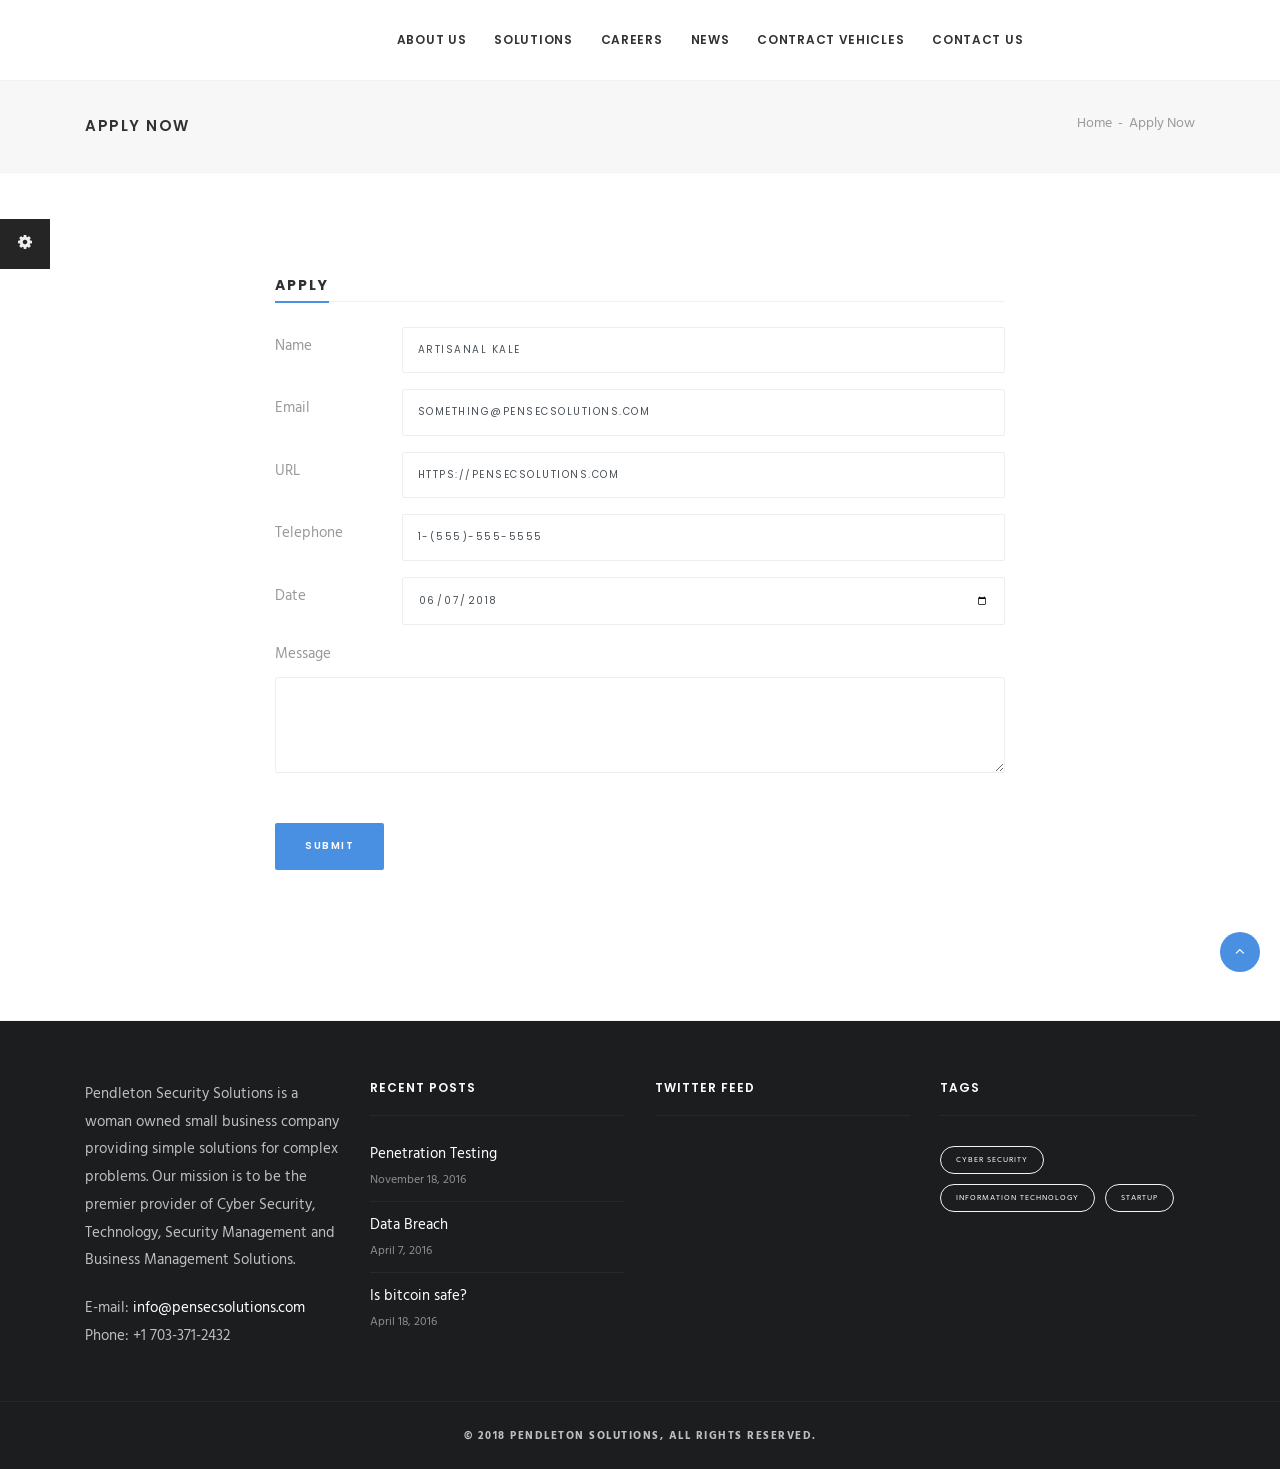
==== commit 159e0640: "Update 00applyForm.html" ====
--- a/00applyForm.html
+++ b/00applyForm.html
@@ -29,7 +29,7 @@
 			<header class="header header-center undefined">
 				<div class="container-fluid">
 					<!-- Logos-->
-					<div class="inner-header"><a class="inner-brand" href="00about.html"><img class="brand-dark" src="assets/images/main-logo.png" width="77px" alt=""><img class="brand-light" src="" width="77px" alt="">
+					<div class="inner-header"><a class="inner-brand" href="index.html"><img class="brand-dark" src="assets/images/main-logo.png" width="77px" alt=""><img class="brand-light" src="" width="77px" alt="">
 							<!-- Or simple text-->
 							<!-- Core--></a></div>
 					<!-- Navigation-->
@@ -38,7 +38,7 @@
 							<div class="inner-nav">
 									<ul>
 											<!-- About Us-->
-											<li class="menu-item-has-children menu-item-has-mega-menu"><a href="00about.html">About Us</a>
+											<li class="menu-item-has-children menu-item-has-mega-menu"><a href="index.html">About Us</a>
 				
 											</li>
 											<!-- About Us end-->
@@ -47,11 +47,11 @@
 												<ul class="sub-menu">
 													<li ><a href="00cyberSecurity.html">Cyber Security</a>
 													</li>
-													<li ><a href="#">Security Management</a>
-													</li>
-													<li><a href="#">Information Technology</a>
-													</li>
-													<li><a href="#">Management Consulting</a>
+													<li ><a href="00securityManagement.html">Security Management</a>
+													</li>
+													<li><a href="00informationTechnology.html">Information Technology</a>
+													</li>
+													<li><a href="00programManagement.html">Program Management</a>
 													</li>
 												</ul>
 											</li>
@@ -181,9 +181,9 @@
 										<h5>Recent Posts</h5>
 									</div>
 									<ul>
-										<li><a href="#">Experience the sound of a modern and clean 360° Bluetooth Speaker.</a> <span class="post-date">May 8, 2016</span></li>
-										<li><a href="#">Experience the sound of a modern and clean 360° Bluetooth Speaker.</a> <span class="post-date">April 7, 2016</span></li>
-										<li><a href="#">Experience the sound of a modern and clean 360° Bluetooth Speaker.</a> <span class="post-date">April 7, 2016</span></li>
+											<li><a href="00penetrationTesting.html">Penetration Testing</a> <span class="post-date">November 18, 2016</span></li>
+											<li><a href="00dataBreach.html">Data Breach</a> <span class="post-date">April 7, 2016</span></li>
+											<li><a href="00bitcoinSafe.html">Is bitcoin safe?</a> <span class="post-date">April 18, 2016</span></li>
 									</ul>
 								</aside>
 							</div>
@@ -279,4 +279,4 @@
 		<!-- Color Switcher (Remove these lines)-->
 		<script src="assets/js/style-switcher.min.js"></script>
 	</body>
-</html>+</html>
